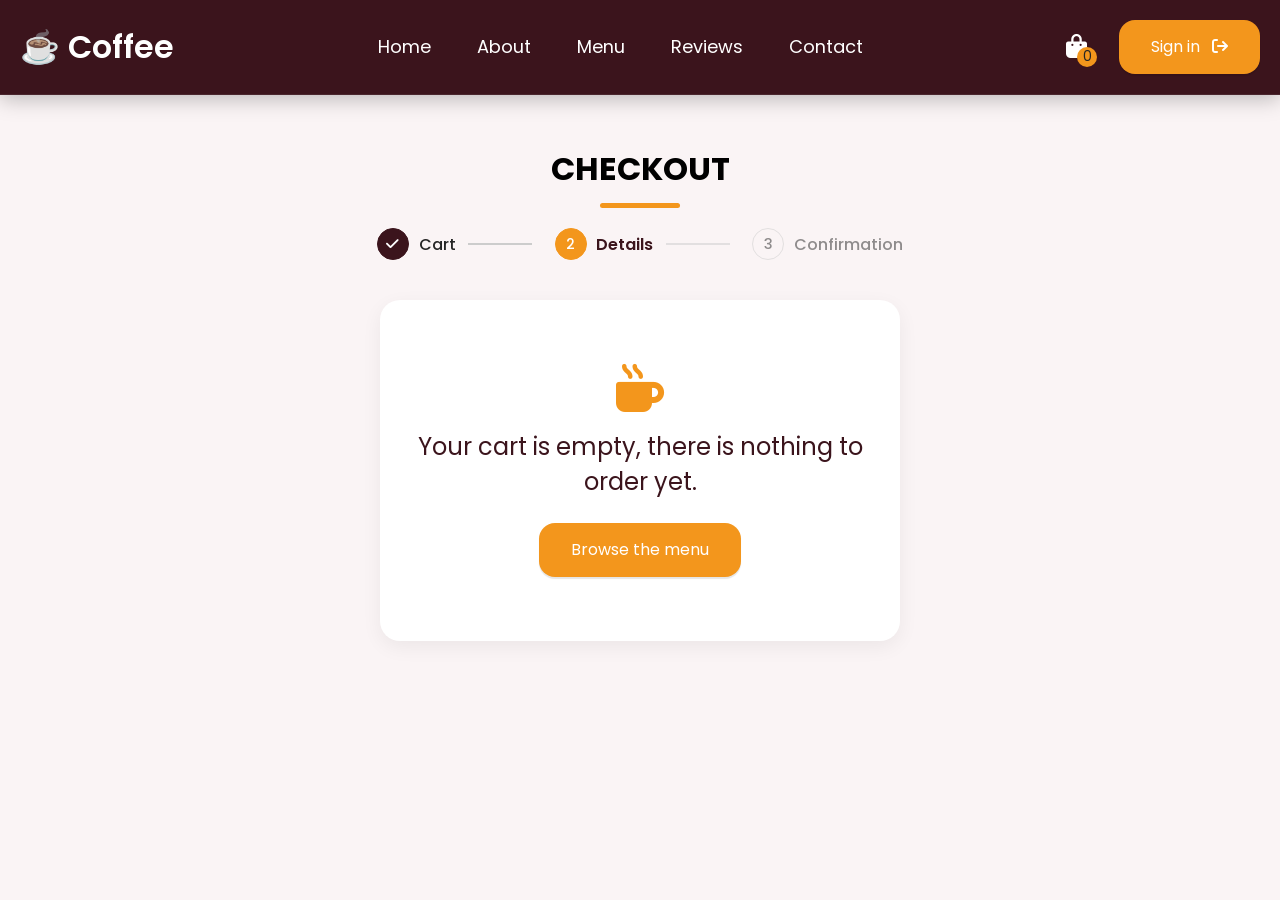
==== checkout.html @ d554f5ac "Add checkout and confirmation pages" ====
<!DOCTYPE html>
<html lang="en">

<head>
    <meta charset="UTF-8">
    <meta name="viewport" content="width=device-width, initial-scale=1.0">
    <title>Checkout | Best Coffee</title>
    <meta name="description" content="Complete your Best Coffee order.">
    <meta name="theme-color" content="#3b141c">
    <meta name="robots" content="noindex">

    <!-- Favicon (emoji) -->
    <link rel="icon" href="data:image/svg+xml,<svg xmlns=%22http://www.w3.org/2000/svg%22 viewBox=%220 0 100 100%22><text y=%22.9em%22 font-size=%2290%22>☕</text></svg>">

    <link rel="stylesheet" href="https://cdnjs.cloudflare.com/ajax/libs/font-awesome/6.6.0/css/all.min.css">
    <link rel="stylesheet" href="./index.css">
    <link rel="stylesheet" href="./checkout.css">
</head>

<body>
    <!-- Header/ Navbar -->
    <header>
        <nav class="navbar section-content">
            <a href="./index.html" class="nav-logo">
                <h2 class="logo-text">☕️ Coffee</h2>
            </a>
            <ul class="nav-menu">
                <button id="menu-close-button" class="fas fa-times">
                </button>

                <li class="nav-item">
                    <a href="./index.html" class="nav-link">Home</a>
                </li>
                <li class="nav-item">
                    <a href="./index.html#about-section" class="nav-link">About</a>
                </li>
                <li class="nav-item">
                    <a href="./menu.html" class="nav-link">Menu</a>
                </li>
                <li class="nav-item">
                    <a href="./index.html#reviews-section" class="nav-link">Reviews</a>
                </li>
                <li class="nav-item">
                    <a href="./index.html#contact" class="nav-link">Contact</a>
                </li>
                <li class="nav-item mobile-menu">
                    <a href="#" class="btn">
                        Sign in
                        &nbsp;
                        <i class="fas fa-arrow-right-from-bracket"></i>
                    </a>
                </li>
            </ul>

            <div class="desktop-action">
                <a href="./panier.html" class="cart-icon">
                    <i class="fas fa-bag-shopping"></i>
                    <span class="cart-value">0</span>
                </a>
                <a href="#" class="btn">
                    Sign in
                    &nbsp;
                    <i class="fas fa-arrow-right-from-bracket"></i>
                </a>
                <button id="menu-open-button" class="fas fa-bars"></button>
            </div>
        </nav>
    </header>

    <main class="checkout-page">
        <h1 class="section-title">Checkout</h1>

        <!-- Étapes -->
        <ol class="steps">
            <li class="done">
                <span class="step-num"><i class="fas fa-check"></i></span>
                <span class="step-label">Cart</span>
            </li>
            <li class="active">
                <span class="step-num">2</span>
                <span class="step-label">Details</span>
            </li>
            <li>
                <span class="step-num">3</span>
                <span class="step-label">Confirmation</span>
            </li>
        </ol>

        <!-- Affiché si le panier est vide -->
        <div class="checkout-empty" hidden>
            <i class="fa-solid fa-mug-hot"></i>
            <p>Your cart is empty, there is nothing to order yet.</p>
            <a href="./menu.html" class="btn">Browse the menu</a>
        </div>

        <div class="checkout-layout">
            <form class="checkout-form" id="checkout-form" novalidate>

                <!-- 1. Coordonnées -->
                <section class="form-block">
                    <h3><i class="fas fa-user"></i> Contact details</h3>

                    <div class="form-group">
                        <label for="fullname">Full name</label>
                        <input type="text" id="fullname" placeholder="Your full name" autocomplete="name">
                        <small class="error-msg" aria-live="polite"></small>
                    </div>

                    <div class="form-group">
                        <label for="phone">Phone number</label>
                        <input type="tel" id="phone" placeholder="+237 6 00 00 00 00" autocomplete="tel">
                        <small class="error-msg" aria-live="polite"></small>
                    </div>
                </section>

                <!-- 2. Livraison -->
                <section class="form-block">
                    <h3><i class="fas fa-truck-fast"></i> Delivery method</h3>

                    <div class="options">
                        <label class="option">
                            <input type="radio" name="delivery" value="delivery" checked>
                            <span class="option-body">
                                <i class="fas fa-motorcycle"></i>
                                <strong>Home delivery</strong>
                                <small>30–45 min</small>
                            </span>
                        </label>

                        <label class="option">
                            <input type="radio" name="delivery" value="pickup">
                            <span class="option-body">
                                <i class="fas fa-store"></i>
                                <strong>Store pickup</strong>
                                <small>15–20 min</small>
                            </span>
                        </label>
                    </div>

                    <div class="form-group address-group">
                        <label for="address">Delivery address</label>
                        <input type="text" id="address" placeholder="Neighborhood, street, landmark" autocomplete="street-address">
                        <small class="error-msg" aria-live="polite"></small>
                    </div>

                    <p class="pickup-note">
                        <i class="fas fa-location-dot"></i>
                        Pick up your order at <strong>Yaoundé, Bastos</strong>. No delivery fee.
                    </p>
                </section>

                <!-- 3. Paiement -->
                <section class="form-block">
                    <h3><i class="fas fa-wallet"></i> Payment method</h3>

                    <div class="options">
                        <label class="option">
                            <input type="radio" name="payment" value="cash" checked>
                            <span class="option-body">
                                <i class="fas fa-money-bill-wave"></i>
                                <strong>Cash</strong>
                                <small>Pay when you receive</small>
                            </span>
                        </label>

                        <label class="option">
                            <input type="radio" name="payment" value="momo">
                            <span class="option-body">
                                <i class="fas fa-mobile-screen-button"></i>
                                <strong>Mobile Money</strong>
                                <small>MTN or Orange</small>
                            </span>
                        </label>

                        <label class="option">
                            <input type="radio" name="payment" value="card">
                            <span class="option-body">
                                <i class="fas fa-credit-card"></i>
                                <strong>Card</strong>
                                <small>Visa or Mastercard</small>
                            </span>
                        </label>
                    </div>
                </section>

                <!-- 4. Note -->
                <section class="form-block">
                    <h3><i class="fas fa-pen"></i> Order notes <span class="optional">(optional)</span></h3>

                    <div class="form-group">
                        <label for="notes" class="sr-only">Order notes</label>
                        <textarea id="notes" placeholder="Anything we should know? (sugar, no ice, allergies...)"></textarea>
                    </div>
                </section>
            </form>

            <!-- Récapitulatif -->
            <aside class="checkout-summary">
                <h2>Order Summary</h2>

                <ul class="summary-items"></ul>

                <div class="summary-row">
                    <span>Subtotal</span>
                    <span class="summary-subtotal">$0.00</span>
                </div>
                <div class="summary-row">
                    <span>Delivery</span>
                    <span class="summary-delivery">$0.00</span>
                </div>
                <div class="summary-row total-row">
                    <span>Total</span>
                    <span class="summary-total">$0.00</span>
                </div>

                <button type="submit" form="checkout-form" class="btn place-order-btn">
                    <i class="fas fa-lock"></i> Place order
                </button>

                <a href="./panier.html" class="back-link"><i class="fas fa-arrow-left"></i> Back to cart</a>

                <p class="demo-note">Demo site: no real payment will be made.</p>
            </aside>
        </div>
    </main>

    <script src="./Js/cart.js"></script>
    <script src="./Js/navbar.js"></script>
    <script src="./Js/checkout.js"></script>
    <script src="./Js/animations.js"></script>
</body>

</html>
---- index.css ----
/* Importing Google fonts */
@import url('https://fonts.googleapis.com/css2?family=Miniver&family=Poppins:ital,wght@0,400;0,500;0,600;0,700;1,400&display=swap');


* {
    margin: 0;
    padding: 0;
    box-sizing: border-box;
    font-family: "Poppins", sans-serif;
    scrollbar-width: none;
}

:root {
    /* Colors */
    --white-color: #fff;
    --dark-color: #252525;
    --primary-color: #3b141c;
    --secondary-color: #f3961c;
    --light-pink-color: #faf4f5;
    --medium-gray-color: #ccc;

    /* Fonts size */
    --font-size-s: 0.9rem;
    --font-size-n: 1rem;
    --font-size-m: 1.12rem;
    --font-size-l: 1.5rem;
    --font-size-xl: 2rem;
    --font-size-xxl: 2.3rem;

    /* Font weight */
    --font-weight-normal: 400;
    --font-weight-medium: 500;
    --font-weight-semibold: 600;
    --font-weight-bold: 700;

    /* Border radius */
    --border-radius-s: 8px;
    --border-radius-m: 30px;
    --border-radius-circle: 50%;

    /* Site max width */
    --site-max-width: 1300px;
}

/* Stylings for whole site */

ul {
    list-style: none;
}

li {
    list-style: none;
}

a {
    color: var(--white-color);
    text-decoration: none;
}

button {
    cursor: pointer;
    border: none;
    background: none;
}

img {
    width: 100%;
}

.section-content {
    margin: 0 auto;
    padding: 0 20px;
    max-width: var(--site-max-width);
}

.section-title {
    text-align: center;
    padding: 60px 0 100px;
    text-transform: uppercase;
    font-size: var(--font-size-xl);
}

.section-title::after {
    content: "";
    width: 80px;
    height: 5px;
    display: block;
    margin: 10px auto 0;
    border-radius: 8px;
    background: var(--secondary-color);
}


/* Navbar Styling */
header {
    position: fixed;
    width: 100%;
    z-index: 5;
    background: var(--primary-color);
    box-shadow: 0 4px 20px rgba(0, 0, 0, .25);
    border-bottom: .1rem solid rgba(255, 255, 255, .08);
}

header .navbar {
    display: flex;
    align-items: center;
    padding: 20px;
    justify-content: space-between;
}

.navbar .nav-logo .logo-text {
    color: var(--white-color);
    font-size: var(--font-size-xl);
    font-weight: var(--font-weight-semibold);
}

.navbar .nav-menu {
    display: flex;
    gap: 10px;
}

.navbar .nav-menu .nav-link {
    padding: 10px 18px;
    color: var(--white-color);
    font-size: var(--font-size-m);
    border-radius: 30px;
    transition: 0.3s ease;
}

.navbar .nav-menu .nav-link:hover {
    background: var(--secondary-color);
    color: var(--primary-color);
}


.navbar :where(#menu-close-button, #menu-open-button) {
    display: none;
}


/* Hero section styling */
.hero-section {
    padding: 130px 0 110px;
    background: var(--primary-color);
}

.hero-section .section-content {
    display: flex;
    align-items: center;
    color: var(--white-color);
    justify-content: space-between;
}

.hero-section .hero-details .title {
    font-size: 3rem;
    line-height: 1.1;
    color: var(--secondary-color);
    font-family: "Miniver", cursive;
}

.hero-section .hero-details .subtitle {
    margin-top: 8px;
    max-width: 70%;
    font-size: var(--font-size-xl);
    font-weight: var(--font-weight-semibold);
}

.hero-section .hero-details .description {
    max-width: 70%;
    margin: 24px 0 40px;
    font-size: var(--font-size-m);
}

.hero-section .hero-details .buttons {
    display: flex;
    gap: 23px;
}

.hero-section .hero-details .button {
    padding: 10px 26px;
    border: 2px solid transparent;
    color: var(--primary-color);
    border-radius: var(--border-radius-m);
    background: var(--secondary-color);
    font-weight: var(--font-weight-medium);
    transition: 0.3s ease;
}

.hero-section .hero-details .button:hover,
.hero-section .hero-details .contact-us {
    color: var(--white-color);
    border-color: var(--white-color);
    background: transparent;
}

.hero-section .hero-details .contact-us:hover {
    color: var(--primary-color);
    border-color: var(--secondary-color);
    background: var(--secondary-color);
}

.hero-section .hero-image-wrapper {
    max-width: 500px;
    margin-right: 30px;
}

/* ombre sous la tasse */
.hero-image-wrapper img {
    filter: drop-shadow(0 25px 35px rgba(0, 0, 0, .45));
}

/* apparition du texte au chargement */
.hero-details > * {
    animation: fadeUp .8s ease both;
}

.hero-details > :nth-child(2) { animation-delay: .1s; }
.hero-details > :nth-child(3) { animation-delay: .2s; }
.hero-details > :nth-child(4) { animation-delay: .3s; }
.hero-details > :nth-child(5) { animation-delay: .4s; }

@keyframes fadeUp {
    from {
        opacity: 0;
        transform: translateY(24px);
    }
    to {
        opacity: 1;
        transform: none;
    }
}


/* statistiques sous les boutons */
.hero-stats {
    display: flex;
    gap: 2.5rem;
    margin-top: 2.5rem;
}

.hero-stats li {
    display: flex;
    flex-direction: column;
}

.hero-stats strong {
    font-size: var(--font-size-xl);
    color: var(--secondary-color);
}

.hero-stats span {
    font-size: var(--font-size-s);
    opacity: .75;
}


/* Features strip (bande d'avantages sous le hero) */
.features-section {
    position: relative;
    z-index: 1;
    margin-top: -55px;                  
}

.features-list {
    display: grid;
    grid-template-columns: repeat(4, 1fr);
    gap: 1.2rem;
}

.feature {
    display: flex;
    align-items: center;
    gap: 1rem;
    padding: 1.2rem 1.4rem;
    background: var(--white-color);
    border-radius: 20px;
    box-shadow: rgba(0, 0, 0, .12) 0 10px 30px;
    transition: .3s ease;
}

.feature:hover {
    transform: translateY(-4px);
}

.feature i {
    display: grid;
    place-items: center;
    flex-shrink: 0;
    width: 3rem;
    aspect-ratio: 1;
    border-radius: 50%;
    background: var(--light-pink-color);
    color: var(--secondary-color);
    font-size: 1.2rem;
}

.feature h4 {
    color: var(--primary-color);
    font-size: var(--font-size-n);
}

.feature p {
    color: var(--dark-color);
    font-size: var(--font-size-s);
    opacity: .65;
}


.desktop-action {
    display: flex;
    justify-content: center;
    align-items: center;
    gap: 2rem;
}


/* connexion button */
.btn {
    display: inline-block;
    padding: .9rem 2rem;
    background: var(--secondary-color);
    border-radius: 1rem;
    font-size: var(--font-size-n);
    color: var(--white-color);
    box-shadow: rgba(0, 0, 0, 0.1) 0 2px 1px;
}

.btn:hover {
    background: var(--secondary-color);
    border: none;
}

.mobile-menu {
    display: none;
}

.cart-icon {
    position: relative;
    font-size: var(--font-size-l);
}

.cart-icon .cart-value {
    position: absolute;
    top: 50%;
    right: -10px;
    font-size: .85rem;
    width: 20px;
    aspect-ratio: 1;
    border-radius: 100vw;
    background: var(--secondary-color);
    color: var(--dark-color);
    text-align: center;
    line-height: 20px;
}


/* Menu section styling */
.menu-section {
    background: var(--white-color);
    box-shadow: rgba(0, 0, 0, 0.1) 8px 8px 8px;
    padding: 1rem;
}

.card-list {
    display: grid;
    grid-template-columns: repeat(4, 0.2fr);
    justify-content: center;
    align-items: center;
    padding: 0;
    gap: 2rem;
}

.menu-item {
    width: 100%;
    max-width: 240px;
    justify-self: center;
    text-align: center;
    background: var(--white-color);
    margin-bottom: 2rem;
    border-radius: var(--border-radius-m);
    border: .1rem solid var(--secondary-color);
    box-shadow: rgba(0, 0, 0, 0.05) 8px 8px 8px,
        rgba(0, 0, 0, 0.05) 8px 8px 8px inset;
    transition: all 0.3s ease;
}

.menu-item:hover {
    transform: scale(1.02);
}

.card-image {
    position: relative;
}

.card-image img {
    width: 10rem;
    max-width: 100%;
    height: 10rem;
    object-fit: contain;
}

.menu-section .menu-item .price {
    font-size: var(--font-size-l);
    color: var(--secondary-color);
    font-weight: var(--font-weight-semibold);
}


.card-btn {
    margin-bottom: 2rem;
    padding: .5rem 1rem;
    transition: background .3s ease;
}

/* bouton d'un produit déjà dans le panier (vert) */
.card-btn.in-cart,
.card-btn.in-cart:hover {
    background: #2e9e5b;
}

.btn-plus {
    display: flex;
    justify-content: center;
    align-items: center;
    gap: 1rem;
    width: fit-content;
    font-size: var(--font-size-m);
    font-weight: var(--font-weight-medium);
    margin: 1rem auto 2rem;
    padding: .5rem 1.8rem;
    transition: 0.3s ease;
}

.btn-plus:hover {
    background: var(--dark-color);
    border: 1px solid var(--white-color);
}


/* Message "produit ajouté" (en haut à droite) */
.cart-toast {
    position: fixed;
    top: 100px;                          /* juste sous la navbar */
    right: 20px;
    z-index: 10;
    display: flex;
    align-items: center;
    gap: .8rem;
    max-width: min(380px, calc(100% - 40px));
    padding: .9rem 1.2rem;
    background: var(--primary-color);
    color: var(--white-color);
    border-left: 4px solid var(--secondary-color);
    border-radius: 14px;
    box-shadow: rgba(0, 0, 0, .3) 0 10px 30px;
    font-size: var(--font-size-s);
    opacity: 0;
    transform: translateY(-15px);
    pointer-events: none;
    transition: opacity .3s ease, transform .3s ease;
}

.cart-toast.show {
    opacity: 1;
    transform: none;
    pointer-events: auto;
}

.cart-toast i {
    color: var(--secondary-color);
    font-size: 1.2rem;
}

.cart-toast a {
    margin-left: auto;
    color: var(--secondary-color);
    font-weight: var(--font-weight-semibold);
    white-space: nowrap;
}

.cart-toast a:hover {
    text-decoration: underline;
}

/* rebond du compteur de la navbar */
.cart-icon .cart-value.bump {
    animation: badgeBump .4s ease;
}

@keyframes badgeBump {
    0%   { transform: scale(1); }
    40%  { transform: scale(1.5); }
    100% { transform: scale(1); }
}



/* About section styling */
.about-section {
    background: var(--light-pink-color);
    padding: 20px 0 100px;
}

.about-section .section-title {
    padding-bottom: 50px;
}

.about-slider {
    width: min(1100px, 100% - 40px);
    margin: 0 auto;
    padding-bottom: 55px;
}

.about-slide {
    display: grid;
    grid-template-columns: 1.1fr 1fr;
    align-items: center;
    gap: 3.5rem;
    padding: 20px 34px 44px 20px;       
}

.about-image {
    aspect-ratio: 4 / 3;
    overflow: hidden;
    border-radius: var(--border-radius-m);
    box-shadow:
        10px 10px 0 var(--secondary-color),     /* bloc orange décalé derrière la photo */
        rgba(0, 0, 0, .15) 0 18px 18px;
}

.about-image img {
    display: block;
    width: 100%;
    height: 100%;
    object-fit: cover;
    object-position: center 40%;
}

/* étiquette en pastille orange */
.about-tag {
    display: inline-block;
    padding: .3rem 1rem;
    border-radius: 100vw;
    background: var(--secondary-color);
    color: var(--primary-color);
    font-size: var(--font-size-s);
    font-weight: var(--font-weight-semibold);
    text-transform: uppercase;
    letter-spacing: .1em;
}

.about-text h3 {
    margin: .9rem 0 1rem;
    color: var(--primary-color);
    font-size: clamp(1.6rem, 3vw, 2.4rem);
    line-height: 1.2;
}

.about-text p {
    max-width: 30rem;
    color: var(--dark-color);
    font-size: var(--font-size-m);
    line-height: 1.8;
}

.about-btn {
    display: inline-flex;
    align-items: center;
    gap: .6rem;
    margin-top: 1.6rem;
    padding: .7rem 1.6rem;
    background: var(--primary-color);
    transition: .3s ease;
}

.about-btn:hover {
    background: var(--secondary-color);
    color: var(--primary-color);
}

/* le texte glisse vers le haut à chaque changement de slide */
.about-slide.swiper-slide-active .about-text > * {
    animation: fadeUp .8s ease both;
}

.about-slide.swiper-slide-active .about-text > :nth-child(2) { animation-delay: .1s; }
.about-slide.swiper-slide-active .about-text > :nth-child(3) { animation-delay: .2s; }
.about-slide.swiper-slide-active .about-text > :nth-child(4) { animation-delay: .3s; }

/* points de pagination */
.about-slider .swiper-pagination {
    bottom: 0;
}

.about-slider .swiper-pagination-bullet {
    width: 10px;
    height: 10px;
    background: var(--primary-color);
    opacity: .25;
    transition: .3s ease;
}

.about-slider .swiper-pagination-bullet-active {
    width: 28px;
    border-radius: 100vw;
    background: var(--secondary-color);
    opacity: 1;
}


/* Testimonials section styling */
.testimonials-section {
    background: #fff1dc;                 
    padding: 2rem 2rem 3rem;
}

.testimonials-section .section-title {
    color: var(--primary-color);
}

.testimonials-section .slider-wrapper {
    overflow: hidden;
    margin: 0 auto 50px;
    max-width: 900px;
    padding-top: 12px;                   
}

.testimonials-section .testimonial {
    display: flex;
    flex-direction: column;
    padding: 30px 20px;
    text-align: center;
    align-items: center;
    background: #fff;
    border: none;
    border-top: 4px solid var(--secondary-color);
    border-radius: 16px;
    box-shadow: 0 6px 20px rgba(59, 20, 28, 0.1);
    transition: transform 0.3s ease, box-shadow 0.3s ease;
    height: 100%;
}

.testimonials-section .testimonial:hover {
    transform: translateY(-5px);
    box-shadow: 0 12px 30px rgba(59, 20, 28, 0.18);
}

.testimonials-section .testimonial .uer-image {
    width: 100px;
    height: 100px;
    object-fit: cover;
    margin-bottom: 20px;
    border-radius: var(--border-radius-circle);
    border: 3px solid var(--secondary-color);
}

.testimonials-section .testimonial .name {
    color: var(--primary-color);
    font-size: var(--font-size-m);
}

.testimonials-section .testimonial .feedback {
    color: var(--dark-color);
    line-height: 25px;
}

.testimonials-section .swiper-pagination-bullet {
    width: 14px;
    height: 14px;
    margin-bottom: 2rem;
    background: var(--primary-color);
    opacity: .25;
}

.testimonials-section .swiper-pagination-bullet-active {
    background: var(--secondary-color);
    opacity: 1;
}

.testimonials-section .swiper-slide-button {
    margin-top: -50px;
    color: var(--secondary-color);
    transition: 0.3s ease;
}

.testimonials-section .swiper-slide-button:hover {
    color: var(--primary-color);
}


/* Contact Us section styling */
.contact-section {
    background: var(--primary-color);
    padding-bottom: 100px;
}

.contact-section .section-title {
    color: var(--white-color);
    padding-bottom: 50px;
}

.contact-card {
    display: grid;
    grid-template-columns: 1fr 1fr;
    width: min(1000px, 100% - 40px);
    margin: 0 auto;
    background: var(--white-color);
    border-radius: var(--border-radius-m);
    overflow: hidden;
    box-shadow: rgba(0, 0, 0, .35) 0 14px 40px;
}

/* --- côté image --- */
.contact-visual {
    position: relative;
    min-height: 430px;
    background: var(--primary-color);
}

.contact-visual img {
    position: absolute;
    inset: 0;
    width: 100%;
    height: 100%;
    object-fit: cover;
}

.contact-visual::after {
    content: "";
    position: absolute;
    inset: 0;
    background: linear-gradient(to top, rgba(59, 20, 28, .9), rgba(59, 20, 28, 0) 45%);
}

.contact-visual-text {
    position: absolute;
    z-index: 1;
    left: 1.8rem;
    right: 1.8rem;
    bottom: 1.6rem;
    color: var(--white-color);
}

.contact-visual-text h3 {
    font-size: var(--font-size-l);
    margin-bottom: .2rem;
}

.contact-visual-text p {
    font-size: var(--font-size-s);
    opacity: .85;
}

/* --- côté formulaire --- */
.contact-form {
    display: flex;
    flex-direction: column;
    justify-content: center;
    gap: 1.1rem;
    padding: 2.5rem;
}

.contact-form h3 {
    color: var(--primary-color);
    font-size: var(--font-size-l);
}

.form-group {
    display: flex;
    flex-direction: column;
    gap: .4rem;
}

.contact-form label {
    font-size: var(--font-size-n);
    font-weight: var(--font-weight-medium);
    color: var(--primary-color);
}

.contact-form input,
.contact-form textarea {
    padding: .8rem 1rem;
    border: .1rem solid var(--medium-gray-color);
    border-radius: var(--border-radius-s);
    background: var(--light-pink-color);
    font-size: var(--font-size-m);
    transition: .3s ease;
}

.contact-form textarea {
    min-height: 120px;
    resize: vertical;
}

.contact-form input:focus,
.contact-form textarea:focus {
    outline: none;
    background: var(--white-color);
    border-color: var(--secondary-color);
    box-shadow: 0 0 0 3px rgba(243, 150, 28, .2);
}

.contact-btn {
    display: inline-flex;
    align-items: center;
    gap: .6rem;
    align-self: flex-start;
    margin-top: .5rem;
    padding: .8rem 2rem;
    transition: .3s ease;
}

.contact-btn i {
    transition: transform .3s ease;
}

.contact-btn:hover {
    background: var(--primary-color);
}

.contact-btn:hover i {
    transform: translateX(4px);
}


/* Footer styling */
.footer {
    background: #240c11;
    border-top: 4px solid var(--secondary-color);
    color: var(--white-color);
    padding-top: 70px;
}

.footer a {
    color: rgba(255, 255, 255, .75);
    transition: .3s ease;
}

.footer-content {
    display: grid;
    grid-template-columns: 1.4fr 1fr 1.4fr 1.2fr;
    gap: 2.5rem;
    padding-bottom: 50px;
}

/* colonne 1 : la marque */
.footer-about .footer-logo {
    display: inline-block;
    margin-bottom: 1rem;
    color: var(--white-color);
    font-size: var(--font-size-xl);
    font-weight: var(--font-weight-semibold);
}

.footer-about p {
    max-width: 22rem;
    line-height: 1.6;
    color: rgba(255, 255, 255, .75);
}

.footer-social {
    display: flex;
    gap: .8rem;
    margin-top: 1.4rem;
}

.footer-social a {
    display: grid;
    place-items: center;
    width: 2.4rem;
    aspect-ratio: 1;
    border: .1rem solid rgba(255, 255, 255, .25);
    border-radius: 50%;
    color: var(--white-color);
}

.footer-social a:hover {
    background: var(--secondary-color);
    border-color: var(--secondary-color);
    color: var(--primary-color);
}

/* titres des colonnes */
.footer h4 {
    margin-bottom: 1.2rem;
    color: var(--secondary-color);
    font-size: var(--font-size-m);
    font-weight: var(--font-weight-semibold);
    text-transform: uppercase;
    letter-spacing: .06em;
}

/* liens rapides */
.footer-links li+li {
    margin-top: .7rem;
}

.footer-links a:hover {
    color: var(--secondary-color);
    padding-left: 6px;
}

/* coordonnées */
.footer-info li {
    display: flex;
    align-items: flex-start;
    gap: .8rem;
    color: rgba(255, 255, 255, .75);
    line-height: 1.5;
}

.footer-info li+li {
    margin-top: .9rem;
}

.footer-info i {
    margin-top: .25rem;
    width: 1rem;
    color: var(--secondary-color);
}

/* horaires */
.footer-hours li {
    display: flex;
    justify-content: space-between;
    gap: 1rem;
    color: rgba(255, 255, 255, .75);
}

.footer-hours li+li {
    margin-top: .7rem;
}

/* barre du bas */
.footer-bottom {
    padding: 1.4rem 20px;
    border-top: .1rem solid rgba(255, 255, 255, .1);
    text-align: center;
    font-size: var(--font-size-s);
    color: rgba(255, 255, 255, .6);
}


/* ===== Animations entre les pages et sur les éléments ===== */

main {
    animation: pageIn .5s ease backwards;
}

@keyframes pageIn {
    from {
        opacity: 0;
        transform: translateY(14px);
    }
    to {
        opacity: 1;
        transform: none;
    }
}

/* sortie de la page quand on clique sur un lien */
html.page-leaving main {
    opacity: 0;
    transform: translateY(-10px);
    transition: opacity .28s ease, transform .28s ease;
}

/* l'image du hero (accueil) entre par la droite */
.hero-image-wrapper {
    animation: heroImageIn 1s ease-out .2s backwards;
}

@keyframes heroImageIn {
    from {
        opacity: 0;
        transform: translateX(60px) scale(.96);
    }
    to {
        opacity: 1;
        transform: none;
    }
}

/* apparition des éléments au défilement (classes ajoutées par animations.js) */
.reveal {
    opacity: 0;
}

.reveal.in-view {
    opacity: 1;
    animation: revealUp .7s ease var(--delay, 0s) backwards;
}

@keyframes revealUp {
    from {
        opacity: 0;
        transform: translateY(32px);
    }
    to {
        opacity: 1;
        transform: none;
    }
}

/* petits effets au survol et au clic */
.menu-item .card-image img {
    transition: transform .4s ease;
}

.menu-item:hover .card-image img {
    transform: scale(1.08) rotate(-2deg);
}

.btn:active,
.card-btn:active {
    transform: scale(.96);
}

.hero-section .hero-details .button:hover {
    transform: translateY(-2px);
}

.footer-social a:hover {
    transform: translateY(-3px);
}

/* ===== Formulaire de contact : erreurs et confirmation ===== */

.error-msg {
    display: none;
    color: #c0392b;
    font-size: var(--font-size-s);
}

.form-group.has-error .error-msg {
    display: block;
}

.form-group.has-error input,
.form-group.has-error textarea {
    border-color: #c0392b;
    background: #fff5f5;
}

.contact-btn:disabled {
    opacity: .7;
    cursor: not-allowed;
}

/* message de remerciement (caché tant que le formulaire n'est pas envoyé) */
.form-success {
    display: none;
    flex-direction: column;
    align-items: center;
    gap: .8rem;
    text-align: center;
}

.form-success > i {
    display: grid;
    place-items: center;
    width: 4.5rem;
    aspect-ratio: 1;
    border-radius: 50%;
    background: #2e9e5b;
    color: var(--white-color);
    font-size: var(--font-size-m);
}

.form-success p {
    max-width: 22rem;
    color: var(--dark-color);
    line-height: 1.6;
}

.send-again {
    margin-top: .6rem;
}

/* quand c'est envoyé : on cache les champs et on montre le remerciement */
.contact-form.is-sent > :not(.form-success) {
    display: none;
}

.contact-form.is-sent .form-success {
    display: flex;
    animation: fadeUp .6s ease both;
}


/* Responsive media query code for max width 1024px */
@media screen and (max-width: 1024px) {

    .menu-section .card-list {
        grid-template-columns: repeat(2, 1fr);
    }

    .features-list {
        grid-template-columns: repeat(2, 1fr);
    }

}


/* Responsive media query code for max width 900px */
@media screen and (max-width: 900px) {
    :root {
        --font-size-m: 1rem;
        --font-size-l: 1.3rem;
        --font-size-xl: 1.5rem;
        --font-size-xxl: 1.8rem;
    }

    body.show-mobile-menu header::before {
        content: "";
        position: fixed;
        left: 0;
        top: 0;
        height: 100%;
        width: 100%;
        backdrop-filter: blur(5px);
        background: rgba(0, 0, 0, 0.2);
    }

    .navbar :where(#menu-close-button, #menu-open-button) {
        display: block;
        font-size: var(--font-size-l);
    }

    .navbar #menu-close-button {
        position: absolute;
        right: 30px;
        top: 30px;
    }

    .navbar #menu-open-button {
        color: var(--white-color);
    }

    .navbar .nav-menu {
        position: fixed;
        left: -300px;
        top: 0;
        width: 250px;
        height: 100%;
        display: flex;
        flex-direction: column;
        align-items: center;
        padding-top: 100px;
        background: var(--white-color);
        border: .1rem solid var(--secondary-color);
        box-shadow: rgba(0, 0, 0, 0.05) 8px 8px 8px,
            rgba(0, 0, 0, 0.05) 8px 8px 8px inset;
        z-index: 99;
        transition: left 0.2s ease;
    }

    body.show-mobile-menu .navbar .nav-menu {
        left: 0;
    }

    .navbar .nav-menu .nav-link {
        color: var(--dark-color);
        display: block;
        font-size: var(--font-size-m);
    }

    .desktop-action .btn {
        display: none;
    }

    .mobile-menu {
        display: block;
    }

    .hero-section {
        padding: 120px 0 90px;
    }

    .hero-section .hero-details .title {
        font-size: 2.8rem;
    }

    .hero-section .section-content {
        gap: 50px;
        text-align: center;
        padding: 30px 20px 20px;
        flex-direction: column-reverse;
        justify-content: center;
    }

    .hero-section .hero-details :is(.subtitle, .description),
    .contact-section .contact-form {
        max-width: 100%;
    }

    .hero-section .hero-details .buttons {
        justify-content: center;
    }

    .hero-section .hero-image-wrapper {
        max-width: 370px;
        margin-right: 0;
    }

    .hero-stats {
        justify-content: center;
        gap: 1.8rem;
    }

    .menu-section {
        gap: 30px;
    }

    .menu-section .card-list {
        grid-template-columns: 1fr;
    }

    .card-image img {
        width: 8rem;
        height: 8rem;
    }

    .menu-section .menu-item .menu-image {
        max-width: 200px;
    }

    .btn-plus {
        padding: .6rem 1.5rem;
        margin-bottom: 1.5rem;
    }

    /* About section mobile */
    .about-slide {
        grid-template-columns: minmax(0, 1fr);
        gap: 1.5rem;
        padding: 10px 22px 36px 10px;
    }

    .about-image {
        aspect-ratio: 16 / 11;
        box-shadow: rgba(0, 0, 0, .15) 0 10px 25px;   
    }

    .about-text {
        text-align: left;               
    }

    .about-text p {
        max-width: 100%;
    }

    .contact-card {
        grid-template-columns: minmax(0, 1fr);
    }

    .contact-visual {
        min-height: 240px;
    }

    .contact-visual-text {
        left: 1.4rem;
        right: 1.4rem;
        bottom: 1.4rem;
    }

    .contact-form {
        padding: 1.8rem 1.4rem;
    }

    /* Footer section styling mobile */
    .footer {
        padding-top: 50px;
    }

    .footer-content {
        grid-template-columns: repeat(2, minmax(0, 1fr));
        gap: 2rem;
    }
}

/* Responsive media query code for max width 640px */
@media screen and (max-width: 640px) {

    .menu-section .menu-item {
        width: 100%;
    }

    .testimonials-section .slider-wrapper {
        margin: 0 0 30px;
    }

    .testimonials-section .swiper-slide-button {
        display: block;
        width: 1.4rem;
        height: 1.4rem;
    }

    /* Footer section styling mobile 640px */
    .footer-content {
        grid-template-columns: minmax(0, 1fr);
    }

    .footer-info li {
        overflow-wrap: anywhere;
    }
}

/* Features strip : une colonne sur petit mobile */
@media screen and (max-width: 560px) {
    .features-list {
        grid-template-columns: minmax(0, 1fr);
    }
}
---- checkout.css ----
/* ===== Pages commande et confirmation ===== */
[hidden] {
    display: none !important;
}

.sr-only {
    position: absolute;
    width: 1px;
    height: 1px;
    overflow: hidden;
    clip: rect(0 0 0 0);
    white-space: nowrap;
}

.checkout-page {
    min-height: 100vh;
    padding: 85px 0 100px;               /* la navbar est fixe */
    background: var(--light-pink-color);
}

.checkout-page .section-title {
    padding-bottom: 20px;
}

/* --- indicateur d'étapes --- */
.steps {
    display: flex;
    justify-content: center;
    align-items: center;
    margin-bottom: 2.5rem;
}

.steps li {
    display: flex;
    align-items: center;
    gap: .6rem;
    color: var(--dark-color);
    opacity: .5;
    font-weight: var(--font-weight-medium);
}

.steps li + li::before {
    content: "";
    width: clamp(1.5rem, 8vw, 4rem);
    height: 2px;
    margin-inline: .8rem;
    background: var(--medium-gray-color);
}

.step-num {
    display: grid;
    place-items: center;
    width: 2rem;
    aspect-ratio: 1;
    border: .1rem solid var(--medium-gray-color);
    border-radius: 50%;
    font-size: var(--font-size-s);
}

.steps li.done,
.steps li.active {
    opacity: 1;
}

.steps li.done .step-num {
    background: var(--primary-color);
    border-color: var(--primary-color);
    color: var(--white-color);
}

.steps li.active .step-num {
    background: var(--secondary-color);
    border-color: var(--secondary-color);
    color: var(--white-color);
}

.steps li.active .step-label {
    color: var(--primary-color);
    font-weight: var(--font-weight-semibold);
}

/* --- mise en page --- */
.checkout-layout {
    display: grid;
    grid-template-columns: minmax(0, 1fr) 360px;
    gap: 2rem;
    align-items: start;                  /* nécessaire pour que le récapitulatif reste collé (sticky) */
    width: min(1100px, 100% - 40px);
    margin: 0 auto;
}

/* --- formulaire --- */
.checkout-form {
    display: flex;
    flex-direction: column;
    gap: 1.2rem;
}

.form-block {
    display: flex;
    flex-direction: column;
    gap: 1rem;
    padding: 1.6rem;
    background: var(--white-color);
    border-radius: 20px;
    box-shadow: rgba(0, 0, 0, .06) 0 6px 20px;
}

.form-block h3 {
    display: flex;
    align-items: center;
    gap: .7rem;
    color: var(--primary-color);
    font-size: var(--font-size-m);
}

.form-block h3 i {
    display: grid;
    place-items: center;
    width: 2rem;
    aspect-ratio: 1;
    border-radius: 50%;
    background: var(--light-pink-color);
    color: var(--secondary-color);
    font-size: .85rem;
}

.form-block .optional {
    color: var(--dark-color);
    font-size: var(--font-size-s);
    font-weight: var(--font-weight-normal);
    opacity: .6;
}

.checkout-form label {
    font-size: var(--font-size-n);
    font-weight: var(--font-weight-medium);
    color: var(--primary-color);
}

.checkout-form input[type="text"],
.checkout-form input[type="tel"],
.checkout-form textarea {
    padding: .8rem 1rem;
    border: .1rem solid var(--medium-gray-color);
    border-radius: var(--border-radius-s);
    background: var(--light-pink-color);
    font-size: var(--font-size-m);
    transition: .3s ease;
}

.checkout-form textarea {
    min-height: 100px;
    resize: vertical;
}

.checkout-form input[type="text"]:focus,
.checkout-form input[type="tel"]:focus,
.checkout-form textarea:focus {
    outline: none;
    background: var(--white-color);
    border-color: var(--secondary-color);
    box-shadow: 0 0 0 3px rgba(243, 150, 28, .2);
}

/* --- cartes à choisir (livraison, paiement) --- */
.options {
    display: grid;
    grid-template-columns: repeat(auto-fit, minmax(160px, 1fr));
    gap: .8rem;
}

.option {
    position: relative;
    cursor: pointer;
}

.option input {
    position: absolute;
    inset: 0;
    opacity: 0;
    cursor: pointer;
}

.option-body {
    display: flex;
    flex-direction: column;
    gap: .15rem;
    height: 100%;
    padding: 1rem;
    border: .1rem solid var(--primary-color);
    border-radius: 14px;
    background: var(--light-pink-color);
    transition: .3s ease;
}

.option-body i {
    margin-bottom: .3rem;
    color: var(--secondary-color);
    font-size: 1.3rem;
}

.option-body strong {
    color: var(--primary-color);
}

.option-body small {
    color: var(--dark-color);
    font-size: var(--font-size-s);
    opacity: .65;
}

.option:hover .option-body {
    border-color: var(--secondary-color);
}

.option input:checked + .option-body {
    border-color: var(--secondary-color);
    background: #fff7ea;
    box-shadow: 0 0 0 3px rgba(243, 150, 28, .2);
}

.option input:focus-visible + .option-body {
    outline: 2px solid var(--primary-color);
    outline-offset: 2px;
}

/* retrait en magasin : on cache l'adresse et on montre l'info */
.pickup-note {
    display: none;
    align-items: center;
    gap: .6rem;
    padding: .9rem 1rem;
    border-radius: var(--border-radius-s);
    background: var(--light-pink-color);
    color: var(--dark-color);
    font-size: var(--font-size-s);
}

.pickup-note i {
    color: var(--secondary-color);
}

.checkout-form.is-pickup .address-group {
    display: none;
}

.checkout-form.is-pickup .pickup-note {
    display: flex;
}

/* --- récapitulatif --- */
.checkout-summary {
    position: sticky;
    top: 105px;                          /* navbar (85px) + un peu d'air */
    padding: 1.8rem;
    background: var(--primary-color);
    color: var(--white-color);
    border-radius: var(--border-radius-m);
    box-shadow: rgba(0, 0, 0, .25) 0 14px 40px;
}

.checkout-summary h2 {
    margin-bottom: 1.2rem;
    font-size: var(--font-size-l);
}

.summary-items {
    display: flex;
    flex-direction: column;
    gap: .9rem;
    max-height: 260px;
    margin-bottom: 1rem;
    padding-bottom: 1rem;
    overflow-y: auto;
    border-bottom: .1rem solid rgba(255, 255, 255, .12);
}

.summary-item {
    display: grid;
    grid-template-columns: auto 1fr auto;
    align-items: center;
    gap: .8rem;
}

.summary-item img {
    width: 3.2rem;
    aspect-ratio: 1;
    object-fit: contain;
    border-radius: 10px;
    background: var(--light-pink-color);
}

.summary-item .si-name {
    display: block;
    font-size: var(--font-size-s);
    font-weight: var(--font-weight-medium);
}

.summary-item .si-qty {
    font-size: .8rem;
    opacity: .7;
}

.summary-item .si-price {
    color: var(--secondary-color);
    font-weight: var(--font-weight-semibold);
    font-size: var(--font-size-s);
}

.checkout-summary .summary-row {
    display: flex;
    justify-content: space-between;
    padding-block: .6rem;
    color: rgba(255, 255, 255, .8);
}

.checkout-summary .total-row {
    margin-top: .4rem;
    padding-top: .9rem;
    border-top: .1rem solid rgba(255, 255, 255, .12);
    color: var(--white-color);
    font-size: var(--font-size-m);
    font-weight: var(--font-weight-semibold);
}

.checkout-summary .summary-total {
    color: var(--secondary-color);
    font-size: var(--font-size-l);
}

.place-order-btn {
    display: flex;
    justify-content: center;
    align-items: center;
    gap: .6rem;
    width: 100%;
    margin-top: 1.4rem;
    padding: .9rem;
    font-weight: var(--font-weight-medium);
    transition: .3s ease;
}

.place-order-btn:hover {
    background: var(--white-color);
    color: var(--primary-color);
}

.place-order-btn:disabled {
    opacity: .7;
    cursor: not-allowed;
}

.back-link {
    display: inline-flex;
    align-items: center;
    gap: .6rem;
    margin-top: 1.2rem;
    font-size: var(--font-size-s);
    color: rgba(255, 255, 255, .8);
    transition: .3s ease;
}

.back-link:hover {
    color: var(--secondary-color);
}

.demo-note {
    margin-top: 1rem;
    font-size: .8rem;
    opacity: .6;
}

/* --- panier vide --- */
.checkout-empty,
.confirm-empty {
    width: min(520px, 100% - 40px);
    margin: 0 auto;
    padding: 4rem 1rem;
    text-align: center;
    background: var(--white-color);
    border-radius: 20px;
    box-shadow: rgba(0, 0, 0, .06) 0 6px 20px;
}

.checkout-empty i,
.confirm-empty i {
    font-size: 3rem;
    color: var(--secondary-color);
}

.checkout-empty p,
.confirm-empty p {
    margin: 1rem 0 1.5rem;
    font-size: var(--font-size-l);
    color: var(--primary-color);
}

/* ===== Page de confirmation ===== */
.confirm-card {
    width: min(720px, 100% - 40px);
    margin: 0 auto;
    padding: 2.5rem;
    text-align: center;
    background: var(--white-color);
    border-radius: 24px;
    box-shadow: rgba(0, 0, 0, .1) 0 14px 40px;
}

.confirm-icon {
    display: grid;
    place-items: center;
    width: 5rem;
    aspect-ratio: 1;
    margin: 0 auto 1.2rem;
    border-radius: 50%;
    background: #2e9e5b;
    color: var(--white-color);
    font-size: 2.2rem;
    animation: popIn .6s cubic-bezier(.3, 1.6, .5, 1) both;
}

@keyframes popIn {
    from {
        opacity: 0;
        transform: scale(.3);
    }
    to {
        opacity: 1;
        transform: none;
    }
}

.confirm-card h2 {
    color: var(--primary-color);
    font-size: var(--font-size-xl);
}

.confirm-text {
    margin-top: .4rem;
    color: var(--dark-color);
    opacity: .75;
}

.confirm-id {
    display: inline-block;
    margin: 1.4rem 0;
    padding: .6rem 1.4rem;
    border: .1rem dashed var(--secondary-color);
    border-radius: 100vw;
    background: #fff7ea;
    color: var(--primary-color);
}

.confirm-id strong {
    margin-left: .4rem;
    letter-spacing: .05em;
}

.confirm-grid {
    display: grid;
    grid-template-columns: repeat(2, minmax(0, 1fr));
    gap: 1rem 1.5rem;
    margin-bottom: 1.6rem;
    padding: 1.4rem;
    text-align: left;
    background: var(--light-pink-color);
    border-radius: 16px;
}

.confirm-grid div {
    display: flex;
    flex-direction: column;
    gap: .15rem;
}

.confirm-grid .wide {
    grid-column: 1 / -1;
}

.confirm-grid span {
    color: var(--dark-color);
    font-size: .8rem;
    letter-spacing: .05em;
    text-transform: uppercase;
    opacity: .6;
}

.confirm-grid strong {
    color: var(--primary-color);
    overflow-wrap: anywhere;
}

.confirm-items {
    display: flex;
    flex-direction: column;
    gap: .8rem;
    margin-bottom: 1rem;
    text-align: left;
}

.confirm-items li {
    display: flex;
    justify-content: space-between;
    gap: 1rem;
    color: var(--dark-color);
}

.confirm-items em {
    font-style: normal;
    opacity: .6;
}

.confirm-totals {
    padding-top: 1rem;
    border-top: .1rem solid var(--medium-gray-color);
    text-align: left;
}

.confirm-totals .summary-row {
    display: flex;
    justify-content: space-between;
    padding-block: .35rem;
    color: var(--dark-color);
}

.confirm-totals .total-row {
    margin-top: .4rem;
    color: var(--primary-color);
    font-size: var(--font-size-m);
    font-weight: var(--font-weight-semibold);
}

.confirm-totals .total-row span:last-child {
    color: var(--secondary-color);
    font-size: var(--font-size-l);
}

.confirm-actions {
    display: flex;
    flex-wrap: wrap;
    justify-content: center;
    gap: .8rem;
    margin-top: 1.8rem;
}

.confirm-actions .btn {
    display: inline-flex;
    align-items: center;
    gap: .6rem;
}

.btn-outline {
    background: transparent;
    border: .1rem solid var(--primary-color);
    color: var(--primary-color);
    box-shadow: none;
    transition: .3s ease;
}

.btn-outline:hover {
    background: var(--primary-color);
    color: var(--white-color);
}

/* ===== Responsive ===== */
@media screen and (max-width: 900px) {
    .checkout-layout {
        grid-template-columns: minmax(0, 1fr);   /* récapitulatif sous le formulaire */
    }

    .checkout-summary {
        position: static;
    }
}

@media screen and (max-width: 560px) {
    .steps .step-label {
        display: none;                           /* sur petit écran : seulement les ronds */
    }

    .steps li.active .step-label {
        display: inline;
    }

    .form-block {
        padding: 1.2rem;
    }

    .confirm-card {
        padding: 1.8rem 1.2rem;
    }

    .confirm-grid {
        grid-template-columns: minmax(0, 1fr);
    }
}


/* impression du reçu : on garde seulement la carte */
@media print {
    header,
    .steps,
    .section-title,
    .confirm-actions {
        display: none !important;
    }

    .checkout-page {
        padding: 0;
        background: none;
    }

    .confirm-card {
        box-shadow: none;
    }
}
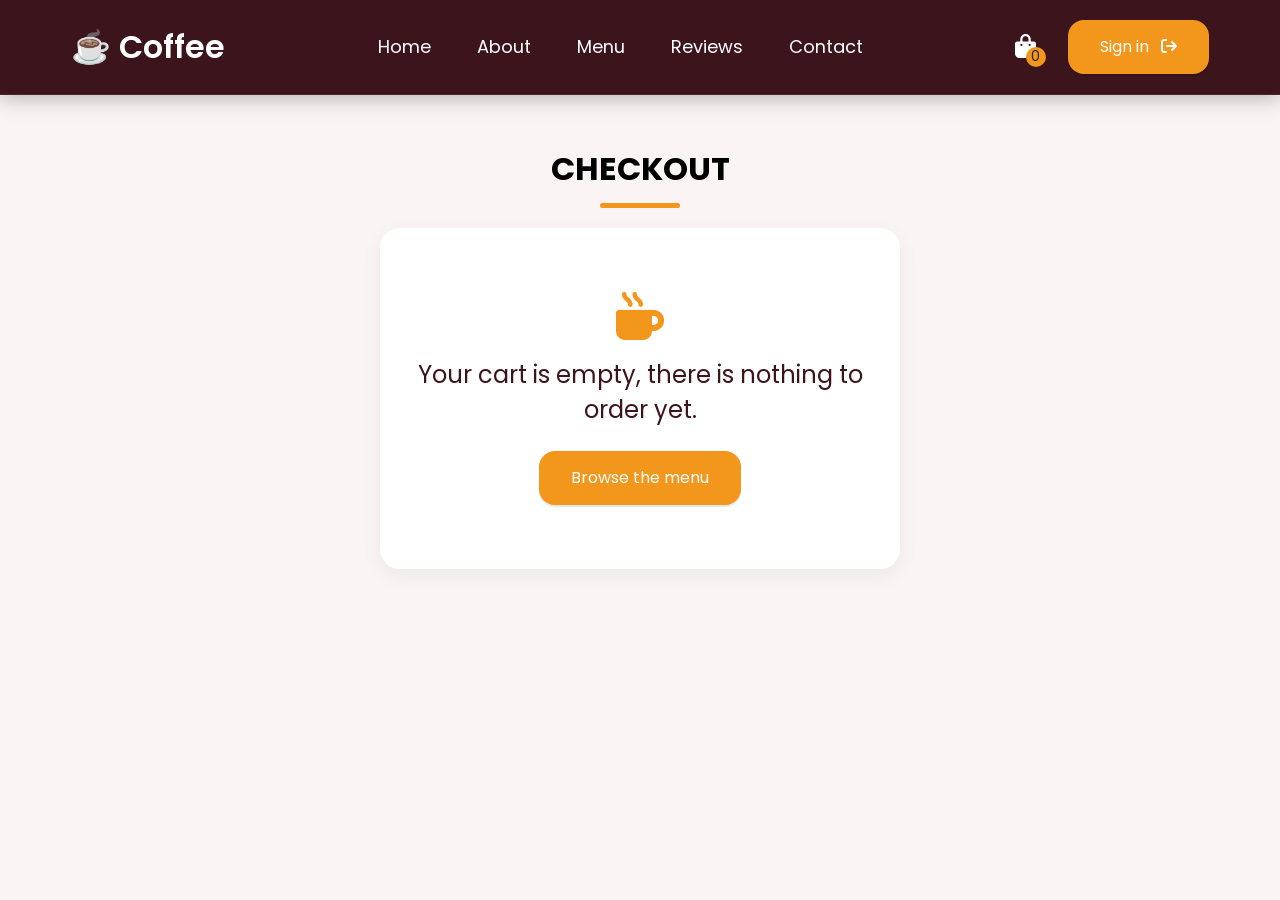
==== commit fc153edc: "Sauvegarde temporaire avant bascule" ====
--- a/checkout.html
+++ b/checkout.html
@@ -10,7 +10,8 @@
     <meta name="robots" content="noindex">
 
     <!-- Favicon (emoji) -->
-    <link rel="icon" href="data:image/svg+xml,<svg xmlns=%22http://www.w3.org/2000/svg%22 viewBox=%220 0 100 100%22><text y=%22.9em%22 font-size=%2290%22>☕</text></svg>">
+    <link rel="icon"
+        href="data:image/svg+xml,<svg xmlns=%22http://www.w3.org/2000/svg%22 viewBox=%220 0 100 100%22><text y=%22.9em%22 font-size=%2290%22>☕</text></svg>">
 
     <link rel="stylesheet" href="https://cdnjs.cloudflare.com/ajax/libs/font-awesome/6.6.0/css/all.min.css">
     <link rel="stylesheet" href="./index.css">
@@ -70,21 +71,30 @@
     <main class="checkout-page">
         <h1 class="section-title">Checkout</h1>
 
-        <!-- Étapes -->
-        <ol class="steps">
-            <li class="done">
+        <!-- Indicateur de progression -->
+        <ol class="steps" id="steps" aria-label="Checkout progress">
+            <li class="done" data-step="cart">
                 <span class="step-num"><i class="fas fa-check"></i></span>
                 <span class="step-label">Cart</span>
             </li>
-            <li class="active">
+            <li class="active" data-step="details" aria-current="step">
                 <span class="step-num">2</span>
                 <span class="step-label">Details</span>
             </li>
-            <li>
+            <li data-step="delivery">
                 <span class="step-num">3</span>
+                <span class="step-label">Delivery</span>
+            </li>
+            <li data-step="payment">
+                <span class="step-num">4</span>
+                <span class="step-label">Payment</span>
+            </li>
+            <li data-step="confirmation">
+                <span class="step-num">5</span>
                 <span class="step-label">Confirmation</span>
             </li>
         </ol>
+        <p class="step-caption" id="step-caption" aria-live="polite">Step 2 of 5 · Details</p>
 
         <!-- Affiché si le panier est vide -->
         <div class="checkout-empty" hidden>
@@ -93,141 +103,332 @@
             <a href="./menu.html" class="btn">Browse the menu</a>
         </div>
 
-        <div class="checkout-layout">
-            <form class="checkout-form" id="checkout-form" novalidate>
-
-                <!-- 1. Coordonnées -->
-                <section class="form-block">
-                    <h3><i class="fas fa-user"></i> Contact details</h3>
-
+        <form class="checkout-form" id="checkout-form" novalidate>
+            <!-- ÉTAPE : informations personnelles -->
+            <section class="step-card" data-panel="details" aria-labelledby="details-title">
+                <header class="card-head">
+                    <span class="card-icon" aria-hidden="true"><i class="fas fa-user"></i></span>
+                    <div>
+                        <h2 id="details-title" tabindex="-1">Your details</h2>
+                        <p>We use them to reach you about your order and to prepare your invoice.</p>
+                    </div>
+                </header>
+
+                <div class="form-grid">
+
+                    <!-- Nom complet -->
+                    <div class="form-group span-2">
+                        <label for="fullname">Full name <span class="req" aria-hidden="true">*</span></label>
+                        <div class="input-wrap">
+                            <i class="fas fa-user" aria-hidden="true"></i>
+                            <input type="text" id="fullname" name="fullname" placeholder="Your full name"
+                                autocomplete="name" maxlength="60" required aria-describedby="fullname-error">
+                            <i class="fas fa-circle-check state-ok" aria-hidden="true"></i>
+                        </div>
+                        <small class="error-msg" id="fullname-error" aria-live="polite"></small>
+                    </div>
+
+                    <!-- E-mail -->
                     <div class="form-group">
-                        <label for="fullname">Full name</label>
-                        <input type="text" id="fullname" placeholder="Your full name" autocomplete="name">
-                        <small class="error-msg" aria-live="polite"></small>
-                    </div>
-
+                        <label for="email">Email address <span class="req" aria-hidden="true">*</span></label>
+                        <div class="input-wrap">
+                            <i class="fas fa-envelope" aria-hidden="true"></i>
+                            <input type="email" id="email" name="email" inputmode="email" placeholder="name@example.com"
+                                autocomplete="email" autocapitalize="off" spellcheck="false" maxlength="100" required
+                                aria-describedby="email-error">
+                            <i class="fas fa-circle-check state-ok" aria-hidden="true"></i>
+                        </div>
+                        <small class="error-msg" id="email-error" aria-live="polite"></small>
+                    </div>
+
+                    <!-- Téléphone -->
                     <div class="form-group">
-                        <label for="phone">Phone number</label>
-                        <input type="tel" id="phone" placeholder="+237 6 00 00 00 00" autocomplete="tel">
-                        <small class="error-msg" aria-live="polite"></small>
-                    </div>
-                </section>
-
-                <!-- 2. Livraison -->
-                <section class="form-block">
-                    <h3><i class="fas fa-truck-fast"></i> Delivery method</h3>
-
-                    <div class="options">
-                        <label class="option">
-                            <input type="radio" name="delivery" value="delivery" checked>
-                            <span class="option-body">
-                                <i class="fas fa-motorcycle"></i>
-                                <strong>Home delivery</strong>
-                                <small>30–45 min</small>
-                            </span>
-                        </label>
-
-                        <label class="option">
-                            <input type="radio" name="delivery" value="pickup">
-                            <span class="option-body">
-                                <i class="fas fa-store"></i>
-                                <strong>Store pickup</strong>
-                                <small>15–20 min</small>
-                            </span>
-                        </label>
-                    </div>
-
-                    <div class="form-group address-group">
-                        <label for="address">Delivery address</label>
-                        <input type="text" id="address" placeholder="Neighborhood, street, landmark" autocomplete="street-address">
-                        <small class="error-msg" aria-live="polite"></small>
-                    </div>
-
-                    <p class="pickup-note">
-                        <i class="fas fa-location-dot"></i>
-                        Pick up your order at <strong>Yaoundé, Bastos</strong>. No delivery fee.
+                        <label for="phone">Phone number <span class="req" aria-hidden="true">*</span></label>
+                        <div class="phone-field">
+                            <span class="phone-prefix" aria-hidden="true"><i class="fas fa-phone"></i> +237</span>
+                            <input type="tel" id="phone" name="phone" inputmode="numeric" placeholder="655 12 34 56"
+                                autocomplete="tel-national" required aria-describedby="phone-hint phone-error">
+                            <i class="fas fa-circle-check state-ok" aria-hidden="true"></i>
+                        </div>
+                        <small class="field-hint" id="phone-hint">Mobile number: 9 digits, starting with 6</small>
+                        <small class="error-msg" id="phone-error" aria-live="polite"></small>
+                    </div>
+
+                    <!-- Notes -->
+                    <div class="form-group span-2">
+                        <label for="notes">Order notes <span class="optional">(optional)</span></label>
+                        <textarea id="notes" name="notes" maxlength="250"
+                            placeholder="Anything we should know? (sugar, no ice, allergies...)"></textarea>
+                        <small class="field-counter" id="notes-count">0 / 250</small>
+                    </div>
+                </div>
+
+                <p class="form-alert" id="details-alert" role="alert" hidden>
+                    <i class="fas fa-circle-exclamation" aria-hidden="true"></i>
+                    Please correct the highlighted fields to continue.
+                </p>
+
+                <div class="card-actions">
+                    <a href="./panier.html" class="btn btn-outline">
+                        <i class="fas fa-arrow-left"></i> Back to cart
+                    </a>
+                    <button type="button" class="btn btn-next" data-action="next">
+                        Next step <i class="fas fa-arrow-right"></i>
+                    </button>
+                </div>
+            </section>
+
+            <!-- ÉTAPE : livraison ou retrait -->
+            <section class="step-card" data-panel="delivery" aria-labelledby="delivery-title" hidden>
+
+                <header class="card-head">
+                    <span class="card-icon" aria-hidden="true">
+                        <i class="fas fa-truck-fast"></i>
+                    </span>
+                    <div>
+                        <h2 id="delivery-title" tabindex="-1">Delivery method</h2>
+                        <p>Choose how you would like to receive your order.</p>
+                    </div>
+                </header>
+
+                <div class="form-grid">
+
+                    <!-- Choix du mode de réception -->
+                    <div class="form-group span-2">
+                        <label>How would you like to receive your order?</label>
+
+                        <div class="delivery-options">
+
+                            <label class="delivery-option">
+                                <input type="radio" name="delivery" value="delivery" checked>
+
+                                <span class="delivery-option-content">
+                                    <i class="fas fa-truck-fast"></i>
+                                    <strong>Home delivery</strong>
+                                    <small>Receive your order at your address.</small>
+                                </span>
+                            </label>
+
+                            <label class="delivery-option">
+                                <input type="radio" name="delivery" value="pickup">
+
+                                <span class="delivery-option-content">
+                                    <i class="fas fa-store"></i>
+                                    <strong>Pickup</strong>
+                                    <small>Collect your order at our shop.</small>
+                                </span>
+                            </label>
+
+                        </div>
+                    </div>
+
+                    <!-- Informations de livraison -->
+                    <div class="form-group span-2" id="delivery-address-group">
+                        <label for="city">City <span class="req">*</span></label>
+                        <div class="input-wrap">
+                            <i class="fas fa-city"></i>
+                            <input type="text" id="city" name="city" placeholder="Your city"
+                                autocomplete="address-level2">
+                        </div>
+                        <small class="error-msg"></small>
+                    </div>
+
+                    <div class="form-group span-2" id="delivery-quarter-group">
+                        <label for="quarter">Neighborhood / Quarter <span class="req">*</span></label>
+                        <div class="input-wrap">
+                            <i class="fas fa-location-dot"></i>
+                            <input type="text" id="quarter" name="quarter" placeholder="Your exact neighborhood">
+                        </div>
+                        <small class="error-msg"></small>
+                    </div>
+
+                    <div class="form-group span-2" id="delivery-landmark-group">
+                        <label for="landmark">Landmark or instructions (optional)</label>
+                        <div class="input-wrap">
+                            <i class="fas fa-map-pin"></i>
+                            <input type="text" id="landmark" name="landmark"
+                                placeholder="Near a school, beside a pharmacy...">
+                        </div>
+                    </div>
+
+                    <!-- Heure de retrait -->
+                    <div class="form-group span-2" id="pickup-time-group" hidden>
+                        <label for="pickup-time">Preferred pickup time <span class="req">*</span></label>
+                        <div class="input-wrap">
+                            <i class="fas fa-clock"></i>
+                            <input type="time" id="pickup-time" name="pickup-time">
+                        </div>
+                        <small class="error-msg"></small>
+                    </div>
+
+                </div>
+
+                <p class="form-alert" id="delivery-alert" role="alert" hidden>
+                    Please complete the required delivery information.
+                </p>
+
+                <div class="card-actions">
+                    <button type="button" class="btn btn-outline" data-action="back">
+                        <i class="fas fa-arrow-left"></i> Back
+                    </button>
+
+                    <button type="button" class="btn btn-next" data-action="next">
+                        Continue to payment <i class="fas fa-arrow-right"></i>
+                    </button>
+                </div>
+
+            </section>
+
+            <!-- ÉTAPE : paiement -->
+            <section class="payment-layout" data-panel="payment" aria-labelledby="payment-title" hidden>
+
+                <!-- Colonne gauche : récapitulatif -->
+                <aside class="checkout-summary" aria-label="Order summary">
+                    <h2>Order summary</h2>
+                    <p class="summary-sub" id="summary-sub">Review your items before paying.</p>
+
+                    <div class="summary-items" id="summary-items"></div>
+
+                    <div class="summary-row">
+                        <span>Subtotal</span>
+                        <span id="summary-subtotal">$0.00</span>
+                    </div>
+                    <div class="summary-row">
+                        <span>Delivery</span>
+                        <span id="summary-delivery">$0.00</span>
+                    </div>
+                    <div class="summary-row total-row">
+                        <span>Total</span>
+                        <span class="summary-total" id="summary-total">$0.00</span>
+                    </div>
+                </aside>
+
+                <!-- Colonne droite : paiement -->
+                <div class="step-card">
+
+                    <header class="card-head">
+                        <span class="card-icon" aria-hidden="true">
+                            <i class="fas fa-wallet"></i>
+                        </span>
+                        <div>
+                            <h2 id="payment-title" tabindex="-1">Payment method</h2>
+                            <p>Choose your preferred mobile money payment method.</p>
+                        </div>
+                    </header>
+
+                    <div class="form-grid">
+
+                        <div class="form-group span-2">
+                            <label>Choose a payment method</label>
+
+                            <div class="delivery-options">
+                                <label class="delivery-option">
+                                    <input type="radio" name="payment" value="orange" checked>
+                                    <span class="delivery-option-content">
+                                        <strong>Orange Money</strong>
+                                        <small>Pay using your Orange Money account.</small>
+                                    </span>
+                                </label>
+
+                                <label class="delivery-option">
+                                    <input type="radio" name="payment" value="mtn">
+                                    <span class="delivery-option-content">
+                                        <strong>MTN Mobile Money</strong>
+                                        <small>Pay using your MTN MoMo account.</small>
+                                    </span>
+                                </label>
+                            </div>
+                        </div>
+
+                        <div class="form-group span-2">
+                            <label for="payment-phone">
+                                Mobile Money phone number <span class="req">*</span>
+                            </label>
+
+                            <div class="input-wrap">
+                                <i class="fas fa-phone"></i>
+                                <input type="tel" id="payment-phone" name="payment-phone" placeholder="655 12 34 56"
+                                    inputmode="numeric" required>
+                            </div>
+
+                            <small class="field-hint">
+                                Enter the 9-digit number linked to your Mobile Money account.
+                            </small>
+                            <small class="error-msg"></small>
+                        </div>
+
+                    </div>
+
+                    <p class="form-alert" id="payment-alert" role="alert" hidden>
+                        Please enter a valid Mobile Money phone number.
                     </p>
-                </section>
-
-                <!-- 3. Paiement -->
-                <section class="form-block">
-                    <h3><i class="fas fa-wallet"></i> Payment method</h3>
-
-                    <div class="options">
-                        <label class="option">
-                            <input type="radio" name="payment" value="cash" checked>
-                            <span class="option-body">
-                                <i class="fas fa-money-bill-wave"></i>
-                                <strong>Cash</strong>
-                                <small>Pay when you receive</small>
-                            </span>
-                        </label>
-
-                        <label class="option">
-                            <input type="radio" name="payment" value="momo">
-                            <span class="option-body">
-                                <i class="fas fa-mobile-screen-button"></i>
-                                <strong>Mobile Money</strong>
-                                <small>MTN or Orange</small>
-                            </span>
-                        </label>
-
-                        <label class="option">
-                            <input type="radio" name="payment" value="card">
-                            <span class="option-body">
-                                <i class="fas fa-credit-card"></i>
-                                <strong>Card</strong>
-                                <small>Visa or Mastercard</small>
-                            </span>
-                        </label>
-                    </div>
-                </section>
-
-                <!-- 4. Note -->
-                <section class="form-block">
-                    <h3><i class="fas fa-pen"></i> Order notes <span class="optional">(optional)</span></h3>
-
-                    <div class="form-group">
-                        <label for="notes" class="sr-only">Order notes</label>
-                        <textarea id="notes" placeholder="Anything we should know? (sugar, no ice, allergies...)"></textarea>
-                    </div>
-                </section>
-            </form>
-
-            <!-- Récapitulatif -->
-            <aside class="checkout-summary">
-                <h2>Order Summary</h2>
-
-                <ul class="summary-items"></ul>
-
-                <div class="summary-row">
-                    <span>Subtotal</span>
-                    <span class="summary-subtotal">$0.00</span>
-                </div>
-                <div class="summary-row">
-                    <span>Delivery</span>
-                    <span class="summary-delivery">$0.00</span>
-                </div>
-                <div class="summary-row total-row">
-                    <span>Total</span>
-                    <span class="summary-total">$0.00</span>
-                </div>
-
-                <button type="submit" form="checkout-form" class="btn place-order-btn">
-                    <i class="fas fa-lock"></i> Place order
-                </button>
-
-                <a href="./panier.html" class="back-link"><i class="fas fa-arrow-left"></i> Back to cart</a>
-
-                <p class="demo-note">Demo site: no real payment will be made.</p>
-            </aside>
+
+                    <div class="card-actions">
+                        <button type="button" class="btn btn-outline" data-action="back">
+                            <i class="fas fa-arrow-left"></i> Back
+                        </button>
+
+                        <button type="button" class="btn btn-next" data-action="next">
+                            Continue <i class="fas fa-arrow-right"></i>
+                        </button>
+                    </div>
+
+                    <p class="field-hint">
+                        Demo only: no real payment will be processed.
+                    </p>
+                </div>
+            </section>
+
+        </form>
+    </main>
+
+    <!-- Simulation du paiement Orange Money / MTN (sera branchée à l'étape du paiement) -->
+    <div class="pay-overlay" id="pay-overlay" role="dialog" aria-modal="true" aria-labelledby="pay-title" hidden>
+        <div class="pay-box">
+
+            <!-- En attente de la confirmation sur le téléphone -->
+            <div class="pay-state pay-waiting">
+                <div class="pay-spinner" aria-hidden="true"></div>
+                <h3 id="pay-title">Confirm on your phone</h3>
+                <p class="pay-text">
+                    We sent a request of <strong class="pay-amount"></strong>
+                    to <strong class="pay-phone"></strong>.
+                </p>
+                <p class="pay-text pay-help"></p>
+
+                <div class="pay-demo">
+                    <small>Demo: choose the result of the payment</small>
+                    <div class="pay-actions">
+                        <button type="button" class="btn" id="pay-approve">Approve</button>
+                        <button type="button" class="btn btn-outline" id="pay-decline">Decline</button>
+                    </div>
+                </div>
+            </div>
+
+            <!-- Paiement refusé -->
+            <div class="pay-state pay-failed" hidden>
+                <i class="fas fa-circle-xmark"></i>
+                <h3>Payment not completed</h3>
+                <p class="pay-text">The payment was declined. Nothing was charged and your order is still here.</p>
+                <div class="pay-actions">
+                    <button type="button" class="btn" id="pay-retry">Try again</button>
+                    <button type="button" class="btn btn-outline" id="pay-close">Change method</button>
+                </div>
+            </div>
+
+            <!-- Paiement accepté -->
+            <div class="pay-state pay-success" hidden>
+                <i class="fas fa-circle-check"></i>
+                <h3>Payment received</h3>
+                <p class="pay-text">Thank you! Taking you to your confirmation...</p>
+            </div>
         </div>
-    </main>
+    </div>
 
     <script src="./Js/cart.js"></script>
     <script src="./Js/navbar.js"></script>
     <script src="./Js/checkout.js"></script>
-    <script src="./Js/animations.js"></script>
+    <script src="./Js/animation.js"></script>
 </body>
 
 </html>
--- a/index.css
+++ b/index.css
@@ -39,10 +39,16 @@
     --border-radius-circle: 50%;
 
     /* Site max width */
-    --site-max-width: 1300px;
+    --site-max-width: 1240px;
+    --page-gutter: clamp(20px, 4vw, 56px);
 }
 
 /* Stylings for whole site */
+
+html {
+    scroll-behavior: smooth;
+    scroll-padding-top: 85px;
+}
 
 ul {
     list-style: none;
@@ -69,7 +75,7 @@
 
 .section-content {
     margin: 0 auto;
-    padding: 0 20px;
+    padding: 0 var(--page-gutter);
     max-width: var(--site-max-width);
 }
 
@@ -104,7 +110,7 @@
 header .navbar {
     display: flex;
     align-items: center;
-    padding: 20px;
+    padding: 20px var(--page-gutter);
     justify-content: space-between;
 }
 
@@ -120,6 +126,7 @@
 }
 
 .navbar .nav-menu .nav-link {
+    position: relative;
     padding: 10px 18px;
     color: var(--white-color);
     font-size: var(--font-size-m);
@@ -132,6 +139,26 @@
     color: var(--primary-color);
 }
 
+/* lien actif : l'utilisateur voit sur quelle page il est */
+.navbar .nav-menu .nav-link.active {
+    background: rgba(243, 150, 28, .18);
+    color: var(--secondary-color);
+    font-weight: var(--font-weight-medium);
+}
+
+/* petit trait orange sous le lien actif */
+.navbar .nav-menu .nav-link.active::after {
+    content: "";
+    position: absolute;
+    left: 50%;
+    bottom: 3px;
+    width: 18px;
+    height: 3px;
+    border-radius: 3px;
+    background: var(--secondary-color);
+    transform: translateX(-50%);
+}
+
 
 .navbar :where(#menu-close-button, #menu-open-button) {
     display: none;
@@ -151,6 +178,9 @@
     justify-content: space-between;
 }
 
+.hero-section .hero-details{
+    padding-top: 3rem;
+}
 .hero-section .hero-details .title {
     font-size: 3rem;
     line-height: 1.1;
@@ -161,14 +191,14 @@
 .hero-section .hero-details .subtitle {
     margin-top: 8px;
     max-width: 70%;
-    font-size: var(--font-size-xl);
+    font-size: var(--font-size-l);
     font-weight: var(--font-weight-semibold);
 }
 
 .hero-section .hero-details .description {
     max-width: 70%;
-    margin: 24px 0 40px;
-    font-size: var(--font-size-m);
+    margin: 20px 0 40px;
+    font-size: var(--font-size-s);
 }
 
 .hero-section .hero-details .buttons {
@@ -177,13 +207,13 @@
 }
 
 .hero-section .hero-details .button {
-    padding: 10px 26px;
+    padding: 8px 26px;
     border: 2px solid transparent;
     color: var(--primary-color);
     border-radius: var(--border-radius-m);
     background: var(--secondary-color);
     font-weight: var(--font-weight-medium);
-    transition: 0.3s ease;
+    transition: 0.2s ease-in;
 }
 
 .hero-section .hero-details .button:hover,
@@ -200,8 +230,8 @@
 }
 
 .hero-section .hero-image-wrapper {
-    max-width: 500px;
-    margin-right: 30px;
+    max-width: 800px;
+    margin-right: 20px;
 }
 
 /* ombre sous la tasse */
@@ -210,20 +240,32 @@
 }
 
 /* apparition du texte au chargement */
-.hero-details > * {
+.hero-details>* {
     animation: fadeUp .8s ease both;
 }
 
-.hero-details > :nth-child(2) { animation-delay: .1s; }
-.hero-details > :nth-child(3) { animation-delay: .2s; }
-.hero-details > :nth-child(4) { animation-delay: .3s; }
-.hero-details > :nth-child(5) { animation-delay: .4s; }
+.hero-details> :nth-child(2) {
+    animation-delay: .1s;
+}
+
+.hero-details> :nth-child(3) {
+    animation-delay: .2s;
+}
+
+.hero-details> :nth-child(4) {
+    animation-delay: .3s;
+}
+
+.hero-details> :nth-child(5) {
+    animation-delay: .4s;
+}
 
 @keyframes fadeUp {
     from {
         opacity: 0;
         transform: translateY(24px);
     }
+
     to {
         opacity: 1;
         transform: none;
@@ -254,11 +296,11 @@
 }
 
 
-/* Features strip (bande d'avantages sous le hero) */
+/* bande d'avantages sous le hero */
 .features-section {
     position: relative;
     z-index: 1;
-    margin-top: -55px;                  
+    margin-top: -55px;
 }
 
 .features-list {
@@ -381,15 +423,15 @@
     border: .1rem solid var(--secondary-color);
     box-shadow: rgba(0, 0, 0, 0.05) 8px 8px 8px,
         rgba(0, 0, 0, 0.05) 8px 8px 8px inset;
+    overflow: hidden;
+    /* rien ne peut dépasser sur la bordure */
     transition: all 0.3s ease;
-}
-
-.menu-item:hover {
-    transform: scale(1.02);
 }
 
 .card-image {
     position: relative;
+    padding-top: 1.1rem;
+    /* l'image ne touche plus le bord de la carte */
 }
 
 .card-image img {
@@ -428,7 +470,6 @@
     font-weight: var(--font-weight-medium);
     margin: 1rem auto 2rem;
     padding: .5rem 1.8rem;
-    transition: 0.3s ease;
 }
 
 .btn-plus:hover {
@@ -440,7 +481,8 @@
 /* Message "produit ajouté" (en haut à droite) */
 .cart-toast {
     position: fixed;
-    top: 100px;                          /* juste sous la navbar */
+    top: 100px;
+    /* juste sous la navbar */
     right: 20px;
     z-index: 10;
     display: flex;
@@ -488,9 +530,17 @@
 }
 
 @keyframes badgeBump {
-    0%   { transform: scale(1); }
-    40%  { transform: scale(1.5); }
-    100% { transform: scale(1); }
+    0% {
+        transform: scale(1);
+    }
+
+    40% {
+        transform: scale(1.5);
+    }
+
+    100% {
+        transform: scale(1);
+    }
 }
 
 
@@ -516,7 +566,8 @@
     grid-template-columns: 1.1fr 1fr;
     align-items: center;
     gap: 3.5rem;
-    padding: 20px 34px 44px 20px;       
+    padding: 20px 34px 44px 20px;
+    /* de la place pour les ombres : sinon le slider les coupe */
 }
 
 .about-image {
@@ -524,7 +575,8 @@
     overflow: hidden;
     border-radius: var(--border-radius-m);
     box-shadow:
-        10px 10px 0 var(--secondary-color),     /* bloc orange décalé derrière la photo */
+        10px 10px 0 var(--secondary-color),
+        /* bloc orange décalé derrière la photo */
         rgba(0, 0, 0, .15) 0 18px 18px;
 }
 
@@ -563,6 +615,7 @@
     line-height: 1.8;
 }
 
+/* bouton "See our menu" : aucune animation d'apparition, il reste fixe */
 .about-btn {
     display: inline-flex;
     align-items: center;
@@ -578,14 +631,18 @@
     color: var(--primary-color);
 }
 
-/* le texte glisse vers le haut à chaque changement de slide */
-.about-slide.swiper-slide-active .about-text > * {
+/* le texte glisse vers le haut à chaque changement de slide (sauf le bouton) */
+.about-slide.swiper-slide-active .about-text> :not(.about-btn) {
     animation: fadeUp .8s ease both;
 }
 
-.about-slide.swiper-slide-active .about-text > :nth-child(2) { animation-delay: .1s; }
-.about-slide.swiper-slide-active .about-text > :nth-child(3) { animation-delay: .2s; }
-.about-slide.swiper-slide-active .about-text > :nth-child(4) { animation-delay: .3s; }
+.about-slide.swiper-slide-active .about-text> :nth-child(2) {
+    animation-delay: .1s;
+}
+
+.about-slide.swiper-slide-active .about-text> :nth-child(3) {
+    animation-delay: .2s;
+}
 
 /* points de pagination */
 .about-slider .swiper-pagination {
@@ -610,7 +667,7 @@
 
 /* Testimonials section styling */
 .testimonials-section {
-    background: #fff1dc;                 
+    background: #fff1dc;
     padding: 2rem 2rem 3rem;
 }
 
@@ -622,7 +679,7 @@
     overflow: hidden;
     margin: 0 auto 50px;
     max-width: 900px;
-    padding-top: 12px;                   
+    padding-top: 12px;
 }
 
 .testimonials-section .testimonial {
@@ -822,6 +879,68 @@
     transform: translateX(4px);
 }
 
+/* formulaire de contact : erreurs et confirmation */
+.error-msg {
+    display: none;
+    color: #ef4444;
+    font-size: var(--font-size-s);
+}
+
+.form-group.has-error .error-msg {
+    display: block;
+}
+
+.form-group.has-error input,
+.form-group.has-error textarea {
+    border-color: #ef4444;
+    background: #fff5f5;
+}
+
+.contact-btn:disabled {
+    opacity: .7;
+    cursor: not-allowed;
+}
+
+/* message de remerciement (caché tant que le formulaire n'est pas envoyé) */
+.form-success {
+    display: none;
+    flex-direction: column;
+    align-items: center;
+    gap: .8rem;
+    text-align: center;
+}
+
+.form-success>i {
+    display: grid;
+    place-items: center;
+    width: 4.5rem;
+    aspect-ratio: 1;
+    border-radius: 50%;
+    background: #22c55e;
+    color: var(--white-color);
+    font-size: var(--font-size-m);
+}
+
+.form-success p {
+    max-width: 22rem;
+    color: var(--dark-color);
+    line-height: 1.6;
+}
+
+.send-again {
+    margin-top: .6rem;
+}
+
+/* quand c'est envoyé : on cache les champs et on montre le remerciement */
+.contact-form.is-sent> :not(.form-success) {
+    display: none;
+}
+
+.contact-form.is-sent .form-success {
+    display: flex;
+    animation: fadeUp .6s ease both;
+}
+
 
 /* Footer styling */
 .footer {
@@ -836,9 +955,10 @@
     transition: .3s ease;
 }
 
+/* 3 colonnes : la marque, les liens rapides, le contact */
 .footer-content {
     display: grid;
-    grid-template-columns: 1.4fr 1fr 1.4fr 1.2fr;
+    grid-template-columns: 1.4fr 1fr 1.4fr;
     gap: 2.5rem;
     padding-bottom: 50px;
 }
@@ -919,12 +1039,90 @@
     color: var(--secondary-color);
 }
 
-/* horaires */
+/* coordonnées cliquables : adresse (Google Maps), e-mail (Gmail), téléphone (copie) */
+.footer-contact-link {
+    display: flex;
+    align-items: flex-start;
+    gap: .8rem;
+    width: 100%;
+    padding: 0;
+    border: none;
+    background: none;
+    color: rgba(255, 255, 255, .75);
+    font: inherit;
+    line-height: 1.5;
+    text-align: left;
+    cursor: pointer;
+    transition: color .3s ease;
+}
+
+.footer-contact-link:hover {
+    color: var(--secondary-color);
+}
+
+.footer-contact-link:hover span:not(.copy-icon) {
+    text-decoration: underline;
+    text-underline-offset: 3px;
+}
+
+.footer-contact-link:focus-visible {
+    outline: 2px solid var(--secondary-color);
+    outline-offset: 3px;
+    border-radius: 4px;
+}
+
+.footer-info .copy-icon {
+    margin-left: auto;
+    width: auto;
+    color: rgba(255, 255, 255, .5);
+    font-size: .85rem;
+    transition: color .3s ease;
+}
+
+.footer-contact-link:hover .copy-icon {
+    color: var(--secondary-color);
+}
+
+/* message "copié" en bas de l'écran */
+.copy-toast {
+    position: fixed;
+    left: 50%;
+    bottom: 28px;
+    z-index: 10;
+    display: flex;
+    align-items: center;
+    gap: .6rem;
+    padding: .8rem 1.4rem;
+    border-radius: 100vw;
+    background: var(--primary-color);
+    color: var(--white-color);
+    box-shadow: rgba(0, 0, 0, .35) 0 10px 30px;
+    font-size: var(--font-size-s);
+    opacity: 0;
+    transform: translate(-50%, 20px);
+    pointer-events: none;
+    transition: opacity .3s ease, transform .3s ease;
+}
+
+.copy-toast.show {
+    opacity: 1;
+    transform: translate(-50%, 0);
+}
+
+.copy-toast i {
+    color: #22c55e;
+}
+
+.copy-toast.error i {
+    color: #ef4444;
+}
+
+/* horaires : retirés du footer pour l'instant, styles gardés pour les remettre ailleurs */
 .footer-hours li {
     display: flex;
     justify-content: space-between;
     gap: 1rem;
-    color: rgba(255, 255, 255, .75);
+    color: rgba(255, 255, 255, 0.63);
 }
 
 .footer-hours li+li {
@@ -952,6 +1150,7 @@
         opacity: 0;
         transform: translateY(14px);
     }
+
     to {
         opacity: 1;
         transform: none;
@@ -975,6 +1174,7 @@
         opacity: 0;
         transform: translateX(60px) scale(.96);
     }
+
     to {
         opacity: 1;
         transform: none;
@@ -996,6 +1196,7 @@
         opacity: 0;
         transform: translateY(32px);
     }
+
     to {
         opacity: 1;
         transform: none;
@@ -1004,15 +1205,21 @@
 
 /* petits effets au survol et au clic */
 .menu-item .card-image img {
-    transition: transform .4s ease;
-}
-
-.menu-item:hover .card-image img {
-    transform: scale(1.08) rotate(-2deg);
-}
-
-.btn:active,
-.card-btn:active {
+    transition: transform .8s ease;
+}
+
+
+@media (hover: hover) {
+    .menu-item:hover {
+        transform: scale(1.02);
+    }
+
+    .menu-item:hover .card-image img {
+        transform: scale(1.08) rotate(-1deg);
+    }
+}
+
+.btn:not(.about-btn):active {
     transform: scale(.96);
 }
 
@@ -1022,69 +1229,6 @@
 
 .footer-social a:hover {
     transform: translateY(-3px);
-}
-
-/* ===== Formulaire de contact : erreurs et confirmation ===== */
-
-.error-msg {
-    display: none;
-    color: #c0392b;
-    font-size: var(--font-size-s);
-}
-
-.form-group.has-error .error-msg {
-    display: block;
-}
-
-.form-group.has-error input,
-.form-group.has-error textarea {
-    border-color: #c0392b;
-    background: #fff5f5;
-}
-
-.contact-btn:disabled {
-    opacity: .7;
-    cursor: not-allowed;
-}
-
-/* message de remerciement (caché tant que le formulaire n'est pas envoyé) */
-.form-success {
-    display: none;
-    flex-direction: column;
-    align-items: center;
-    gap: .8rem;
-    text-align: center;
-}
-
-.form-success > i {
-    display: grid;
-    place-items: center;
-    width: 4.5rem;
-    aspect-ratio: 1;
-    border-radius: 50%;
-    background: #2e9e5b;
-    color: var(--white-color);
-    font-size: var(--font-size-m);
-}
-
-.form-success p {
-    max-width: 22rem;
-    color: var(--dark-color);
-    line-height: 1.6;
-}
-
-.send-again {
-    margin-top: .6rem;
-}
-
-/* quand c'est envoyé : on cache les champs et on montre le remerciement */
-.contact-form.is-sent > :not(.form-success) {
-    display: none;
-}
-
-.contact-form.is-sent .form-success {
-    display: flex;
-    animation: fadeUp .6s ease both;
 }
 
 
@@ -1165,6 +1309,17 @@
         font-size: var(--font-size-m);
     }
 
+    /* lien actif dans le menu mobile */
+    .navbar .nav-menu .nav-link.active {
+        background: var(--secondary-color);
+        color: var(--primary-color);
+        font-weight: var(--font-weight-semibold);
+    }
+
+    .navbar .nav-menu .nav-link.active::after {
+        display: none;
+    }
+
     .desktop-action .btn {
         display: none;
     }
@@ -1234,16 +1389,18 @@
     .about-slide {
         grid-template-columns: minmax(0, 1fr);
         gap: 1.5rem;
-        padding: 10px 22px 36px 10px;
+        padding: 10px 0 36px;
+        /* padding symétrique : l'image est centrée */
     }
 
     .about-image {
         aspect-ratio: 16 / 11;
-        box-shadow: rgba(0, 0, 0, .15) 0 10px 25px;   
+        box-shadow: rgba(0, 0, 0, .15) 0 10px 25px;
+        /* plus de bloc orange sur mobile */
     }
 
     .about-text {
-        text-align: left;               
+        text-align: left;
     }
 
     .about-text p {
@@ -1277,6 +1434,11 @@
         grid-template-columns: repeat(2, minmax(0, 1fr));
         gap: 2rem;
     }
+
+    /* la colonne contact prend toute la largeur en bas */
+    .footer-content .footer-column:last-child {
+        grid-column: 1 / -1;
+    }
 }
 
 /* Responsive media query code for max width 640px */
@@ -1304,6 +1466,33 @@
     .footer-info li {
         overflow-wrap: anywhere;
     }
+
+    /* cartes produits sur mobile : plus larges et plus aérées */
+    .menu-section .card-list {
+        width: min(100%, 400px);
+        margin-inline: auto;
+        gap: 0;
+        /* l'espace entre cartes vient de leur marge */
+    }
+
+    .menu-section .menu-item {
+        max-width: 100%;
+        margin-bottom: 1.4rem;
+    }
+
+    .menu-section .card-image img {
+        width: 11rem;
+        height: 11rem;
+    }
+
+    .menu-section .menu-item .name {
+        font-size: 1.15rem;
+    }
+
+    .menu-section .card-btn {
+        margin-bottom: 1.6rem;
+        padding: .65rem 1.8rem;
+    }
 }
 
 /* Features strip : une colonne sur petit mobile */
@@ -1311,4 +1500,4 @@
     .features-list {
         grid-template-columns: minmax(0, 1fr);
     }
-}
+}
--- a/checkout.css
+++ b/checkout.css
@@ -14,7 +14,7 @@
 
 .checkout-page {
     min-height: 100vh;
-    padding: 85px 0 100px;               /* la navbar est fixe */
+    padding: 85px 0 100px;
     background: var(--light-pink-color);
 }
 
@@ -22,44 +22,62 @@
     padding-bottom: 20px;
 }
 
-/* --- indicateur d'étapes --- */
+
 .steps {
     display: flex;
-    justify-content: center;
-    align-items: center;
-    margin-bottom: 2.5rem;
+    align-items: center;
+    width: min(780px, 100% - 32px);
+    margin: 0 auto 1.2rem;
 }
 
 .steps li {
     display: flex;
     align-items: center;
-    gap: .6rem;
-    color: var(--dark-color);
+    color: var(--dark-color);
+    font-size: var(--font-size-s);
+    font-weight: var(--font-weight-medium);
     opacity: .5;
-    font-weight: var(--font-weight-medium);
-}
-
-.steps li + li::before {
+}
+
+.steps li+li {
+    flex: 1;
+}
+
+.steps li+li::before {
     content: "";
-    width: clamp(1.5rem, 8vw, 4rem);
+    flex: 1;
+    min-width: .6rem;
     height: 2px;
-    margin-inline: .8rem;
+    margin-inline: .5rem;
     background: var(--medium-gray-color);
+    transition: background .3s ease;
+}
+
+.steps li.done::before,
+.steps li.active::before {
+    background: var(--secondary-color);
+}
+
+.steps li.done,
+.steps li.active {
+    opacity: 1;
 }
 
 .step-num {
     display: grid;
     place-items: center;
-    width: 2rem;
+    flex-shrink: 0;
+    width: 1.9rem;
     aspect-ratio: 1;
     border: .1rem solid var(--medium-gray-color);
     border-radius: 50%;
+    background: var(--white-color);
     font-size: var(--font-size-s);
 }
 
-.steps li.done,
-.steps li.active {
-    opacity: 1;
+.step-label {
+    margin-left: .5rem;
+    white-space: nowrap;
 }
 
 .steps li.done .step-num {
@@ -79,299 +97,18 @@
     font-weight: var(--font-weight-semibold);
 }
 
-/* --- mise en page --- */
-.checkout-layout {
-    display: grid;
-    grid-template-columns: minmax(0, 1fr) 360px;
-    gap: 2rem;
-    align-items: start;                  /* nécessaire pour que le récapitulatif reste collé (sticky) */
-    width: min(1100px, 100% - 40px);
-    margin: 0 auto;
-}
-
-/* --- formulaire --- */
-.checkout-form {
-    display: flex;
-    flex-direction: column;
-    gap: 1.2rem;
-}
-
-.form-block {
-    display: flex;
-    flex-direction: column;
-    gap: 1rem;
-    padding: 1.6rem;
-    background: var(--white-color);
-    border-radius: 20px;
-    box-shadow: rgba(0, 0, 0, .06) 0 6px 20px;
-}
-
-.form-block h3 {
-    display: flex;
-    align-items: center;
-    gap: .7rem;
-    color: var(--primary-color);
-    font-size: var(--font-size-m);
-}
-
-.form-block h3 i {
-    display: grid;
-    place-items: center;
-    width: 2rem;
-    aspect-ratio: 1;
-    border-radius: 50%;
-    background: var(--light-pink-color);
-    color: var(--secondary-color);
-    font-size: .85rem;
-}
-
-.form-block .optional {
+/* légende : remplace les libellés sur petit écran */
+.step-caption {
+    margin-bottom: 1.4rem;
+    text-align: center;
     color: var(--dark-color);
     font-size: var(--font-size-s);
-    font-weight: var(--font-weight-normal);
-    opacity: .6;
-}
-
-.checkout-form label {
-    font-size: var(--font-size-n);
-    font-weight: var(--font-weight-medium);
-    color: var(--primary-color);
-}
-
-.checkout-form input[type="text"],
-.checkout-form input[type="tel"],
-.checkout-form textarea {
-    padding: .8rem 1rem;
-    border: .1rem solid var(--medium-gray-color);
-    border-radius: var(--border-radius-s);
-    background: var(--light-pink-color);
-    font-size: var(--font-size-m);
-    transition: .3s ease;
-}
-
-.checkout-form textarea {
-    min-height: 100px;
-    resize: vertical;
-}
-
-.checkout-form input[type="text"]:focus,
-.checkout-form input[type="tel"]:focus,
-.checkout-form textarea:focus {
-    outline: none;
-    background: var(--white-color);
-    border-color: var(--secondary-color);
-    box-shadow: 0 0 0 3px rgba(243, 150, 28, .2);
-}
-
-/* --- cartes à choisir (livraison, paiement) --- */
-.options {
-    display: grid;
-    grid-template-columns: repeat(auto-fit, minmax(160px, 1fr));
-    gap: .8rem;
-}
-
-.option {
-    position: relative;
-    cursor: pointer;
-}
-
-.option input {
-    position: absolute;
-    inset: 0;
-    opacity: 0;
-    cursor: pointer;
-}
-
-.option-body {
-    display: flex;
-    flex-direction: column;
-    gap: .15rem;
-    height: 100%;
-    padding: 1rem;
-    border: .1rem solid var(--primary-color);
-    border-radius: 14px;
-    background: var(--light-pink-color);
-    transition: .3s ease;
-}
-
-.option-body i {
-    margin-bottom: .3rem;
-    color: var(--secondary-color);
-    font-size: 1.3rem;
-}
-
-.option-body strong {
-    color: var(--primary-color);
-}
-
-.option-body small {
-    color: var(--dark-color);
-    font-size: var(--font-size-s);
-    opacity: .65;
-}
-
-.option:hover .option-body {
-    border-color: var(--secondary-color);
-}
-
-.option input:checked + .option-body {
-    border-color: var(--secondary-color);
-    background: #fff7ea;
-    box-shadow: 0 0 0 3px rgba(243, 150, 28, .2);
-}
-
-.option input:focus-visible + .option-body {
-    outline: 2px solid var(--primary-color);
-    outline-offset: 2px;
-}
-
-/* retrait en magasin : on cache l'adresse et on montre l'info */
-.pickup-note {
-    display: none;
-    align-items: center;
-    gap: .6rem;
-    padding: .9rem 1rem;
-    border-radius: var(--border-radius-s);
-    background: var(--light-pink-color);
-    color: var(--dark-color);
-    font-size: var(--font-size-s);
-}
-
-.pickup-note i {
-    color: var(--secondary-color);
-}
-
-.checkout-form.is-pickup .address-group {
-    display: none;
-}
-
-.checkout-form.is-pickup .pickup-note {
-    display: flex;
-}
-
-/* --- récapitulatif --- */
-.checkout-summary {
-    position: sticky;
-    top: 105px;                          /* navbar (85px) + un peu d'air */
-    padding: 1.8rem;
-    background: var(--primary-color);
-    color: var(--white-color);
-    border-radius: var(--border-radius-m);
-    box-shadow: rgba(0, 0, 0, .25) 0 14px 40px;
-}
-
-.checkout-summary h2 {
-    margin-bottom: 1.2rem;
-    font-size: var(--font-size-l);
-}
-
-.summary-items {
-    display: flex;
-    flex-direction: column;
-    gap: .9rem;
-    max-height: 260px;
-    margin-bottom: 1rem;
-    padding-bottom: 1rem;
-    overflow-y: auto;
-    border-bottom: .1rem solid rgba(255, 255, 255, .12);
-}
-
-.summary-item {
-    display: grid;
-    grid-template-columns: auto 1fr auto;
-    align-items: center;
-    gap: .8rem;
-}
-
-.summary-item img {
-    width: 3.2rem;
-    aspect-ratio: 1;
-    object-fit: contain;
-    border-radius: 10px;
-    background: var(--light-pink-color);
-}
-
-.summary-item .si-name {
-    display: block;
-    font-size: var(--font-size-s);
-    font-weight: var(--font-weight-medium);
-}
-
-.summary-item .si-qty {
-    font-size: .8rem;
-    opacity: .7;
-}
-
-.summary-item .si-price {
-    color: var(--secondary-color);
-    font-weight: var(--font-weight-semibold);
-    font-size: var(--font-size-s);
-}
-
-.checkout-summary .summary-row {
-    display: flex;
-    justify-content: space-between;
-    padding-block: .6rem;
-    color: rgba(255, 255, 255, .8);
-}
-
-.checkout-summary .total-row {
-    margin-top: .4rem;
-    padding-top: .9rem;
-    border-top: .1rem solid rgba(255, 255, 255, .12);
-    color: var(--white-color);
-    font-size: var(--font-size-m);
-    font-weight: var(--font-weight-semibold);
-}
-
-.checkout-summary .summary-total {
-    color: var(--secondary-color);
-    font-size: var(--font-size-l);
-}
-
-.place-order-btn {
-    display: flex;
-    justify-content: center;
-    align-items: center;
-    gap: .6rem;
-    width: 100%;
-    margin-top: 1.4rem;
-    padding: .9rem;
-    font-weight: var(--font-weight-medium);
-    transition: .3s ease;
-}
-
-.place-order-btn:hover {
-    background: var(--white-color);
-    color: var(--primary-color);
-}
-
-.place-order-btn:disabled {
-    opacity: .7;
-    cursor: not-allowed;
-}
-
-.back-link {
-    display: inline-flex;
-    align-items: center;
-    gap: .6rem;
-    margin-top: 1.2rem;
-    font-size: var(--font-size-s);
-    color: rgba(255, 255, 255, .8);
-    transition: .3s ease;
-}
-
-.back-link:hover {
-    color: var(--secondary-color);
-}
-
-.demo-note {
-    margin-top: 1rem;
-    font-size: .8rem;
-    opacity: .6;
-}
-
-/* --- panier vide --- */
+    opacity: .8;
+}
+
+
+
+/* ===== Panier vide ===== */
 .checkout-empty,
 .confirm-empty {
     width: min(520px, 100% - 40px);
@@ -396,7 +133,786 @@
     color: var(--primary-color);
 }
 
-/* ===== Page de confirmation ===== */
+
+/* ===== Formulaire en étapes ===== */
+.checkout-form {
+    width: min(680px, 100% - 32px);
+    margin: 0 auto;
+}
+
+.step-card {
+    padding: 1.4rem;
+    background: var(--white-color);
+    border-radius: 24px;
+    box-shadow: rgba(59, 20, 28, .08) 0 14px 40px;
+    animation: cardIn .35s ease both;
+}
+
+@keyframes cardIn {
+    from {
+        opacity: 0;
+        transform: translateY(10px);
+    }
+
+    to {
+        opacity: 1;
+        transform: none;
+    }
+}
+
+
+
+/* en-tête de la carte */
+.card-head {
+    display: flex;
+    align-items: flex-start;
+    gap: 1rem;
+    margin-bottom: 1.5rem;
+    padding-bottom: 1.2rem;
+    border-bottom: .1rem solid #f1e6e8;
+}
+
+.card-icon {
+    display: grid;
+    place-items: center;
+    flex-shrink: 0;
+    width: 3rem;
+    aspect-ratio: 1;
+    border-radius: 14px;
+    background: #fff1dc;
+    color: var(--secondary-color);
+    font-size: 1.15rem;
+}
+
+.card-head h2 {
+    color: var(--primary-color);
+    font-size: var(--font-size-l);
+    line-height: 1.2;
+}
+
+.card-head h2:focus {
+    outline: none;
+}
+
+.card-head p {
+    margin-top: .3rem;
+    color: var(--dark-color);
+    font-size: var(--font-size-s);
+    opacity: .7;
+}
+
+/* grille des champs : une colonne sur mobile, deux sur écran large */
+.form-grid {
+    display: grid;
+    grid-template-columns: minmax(0, 1fr);
+    gap: 1.1rem;
+}
+
+
+.step-card .form-group {
+    display: flex;
+    flex-direction: column;
+    gap: .45rem;
+}
+
+.step-card label {
+    color: var(--primary-color);
+    font-size: var(--font-size-n);
+    font-weight: var(--font-weight-medium);
+}
+
+.req {
+    margin-left: .1rem;
+    color: #c0392b;
+}
+
+.optional {
+    color: var(--dark-color);
+    font-size: var(--font-size-s);
+    font-weight: var(--font-weight-normal);
+    opacity: .6;
+}
+
+.step-card input[type="text"],
+.step-card input[type="email"],
+.step-card input[type="tel"],
+.step-card input[type="time"],
+.step-card textarea {
+    width: 100%;
+    min-height: 3.1rem;
+    padding: .8rem 1rem;
+    border: .1rem solid var(--medium-gray-color);
+    border-radius: 12px;
+    background: var(--light-pink-color);
+    color: var(--dark-color);
+    font-size: 1rem;
+    transition: .25s ease;
+}
+
+.step-card textarea {
+    min-height: 110px;
+    resize: vertical;
+}
+
+.input-wrap {
+    position: relative;
+    display: flex;
+    align-items: center;
+}
+
+.input-wrap>i:first-child {
+    position: absolute;
+    left: 1rem;
+    color: var(--secondary-color);
+    font-size: .95rem;
+    pointer-events: none;
+}
+
+.step-card .input-wrap input {
+    padding-left: 2.7rem;
+    padding-right: 2.6rem;
+}
+
+.state-ok {
+    position: absolute;
+    right: 1rem;
+    color: #2e9e5b;
+    font-size: 1rem;
+    opacity: 0;
+    transform: scale(.6);
+    transition: .25s ease;
+    pointer-events: none;
+}
+
+.form-group.is-valid .state-ok {
+    opacity: 1;
+    transform: none;
+}
+
+/* champ téléphone : préfixe +237 fixe */
+.phone-field {
+    position: relative;
+    display: flex;
+    align-items: stretch;
+    overflow: hidden;
+    border: .1rem solid var(--medium-gray-color);
+    border-radius: 12px;
+    background: var(--light-pink-color);
+    transition: .25s ease;
+}
+
+.phone-prefix {
+    display: flex;
+    align-items: center;
+    gap: .45rem;
+    padding: 0 .9rem;
+    border-right: .1rem solid var(--medium-gray-color);
+    background: #f3e9ea;
+    color: var(--primary-color);
+    font-weight: var(--font-weight-medium);
+    white-space: nowrap;
+}
+
+.phone-prefix i {
+    color: var(--secondary-color);
+    font-size: .85rem;
+}
+
+.step-card .phone-field input[type="tel"] {
+    flex: 1;
+    min-width: 0;
+    padding-right: 2.6rem;
+    border: none;
+    border-radius: 0;
+    background: transparent;
+    box-shadow: none;
+    letter-spacing: .04em;
+}
+
+.field-hint {
+    color: var(--dark-color);
+    font-size: .8rem;
+    opacity: .6;
+}
+
+.field-counter {
+    align-self: flex-end;
+    color: var(--dark-color);
+    font-size: .78rem;
+    opacity: .6;
+}
+
+/* états : focus, valide, erreur */
+.step-card input[type="text"]:focus,
+.step-card input[type="email"]:focus,
+.step-card input[type="time"]:focus,
+.step-card textarea:focus,
+.phone-field:focus-within {
+    outline: none;
+    background: var(--white-color);
+    border-color: var(--secondary-color);
+    box-shadow: 0 0 0 3px rgba(243, 150, 28, .2);
+}
+
+.step-card .phone-field input[type="tel"]:focus {
+    outline: none;
+    background: transparent;
+    box-shadow: none;
+}
+
+.step-card .form-group.is-valid input[type="text"],
+.step-card .form-group.is-valid input[type="email"],
+.step-card .form-group.is-valid .phone-field {
+    border-color: #2e9e5b;
+}
+
+.step-card .form-group.has-error input[type="text"],
+.step-card .form-group.has-error input[type="email"],
+.step-card .form-group.has-error input[type="tel"],
+.step-card .form-group.has-error input[type="time"],
+.step-card .form-group.has-error .phone-field {
+    border-color: #ef4444;
+    background: #fff5f5;
+}
+
+.step-card .form-group.has-error input[type="text"]:focus,
+.step-card .form-group.has-error input[type="email"]:focus,
+.step-card .form-group.has-error input[type="tel"]:focus,
+.step-card .form-group.has-error input[type="time"]:focus,
+.step-card .form-group.has-error .phone-field:focus-within {
+    box-shadow: 0 0 0 3px rgba(239, 68, 68, .2);
+}
+
+.step-card .form-group.has-error .phone-field input[type="tel"] {
+    background: transparent;
+    border: none;
+}
+
+.step-card .error-msg {
+    font-weight: var(--font-weight-medium);
+}
+
+.form-alert {
+    display: flex;
+    align-items: flex-start;
+    gap: .6rem;
+    margin-top: 1.2rem;
+    padding: .8rem 1rem;
+    border: .1rem solid #f5c2c0;
+    border-radius: 12px;
+    background: #fff5f5;
+    color: #a52a2a;
+    font-size: var(--font-size-s);
+}
+
+/* boutons : pleine largeur sur mobile , alignés sur écran large */
+.card-actions {
+    display: flex;
+    justify-content: space-between;
+    padding: 1.4rem;
+}
+
+.card-actions .btn {
+    display: flex;
+    justify-content: center;
+    align-items: center;
+    gap: .6rem;
+    min-height: 3rem;
+    font-weight: var(--font-weight-medium);
+}
+
+.btn-next {
+    border-radius: 1rem;
+    background: var(--secondary-color);
+    color: var(--white-color);
+    box-shadow: rgba(0, 0, 0, .1) 0 2px 1px;
+    transition: transform .2s ease, box-shadow .2s ease;
+}
+
+.btn-next:hover {
+    transform: translateY(-1px);
+    box-shadow: rgba(243, 150, 28, .35) 0 8px 18px;
+}
+
+
+
+.options {
+    display: grid;
+    grid-template-columns: repeat(auto-fit, minmax(160px, 1fr));
+    gap: .8rem;
+}
+
+.option {
+    position: relative;
+    cursor: pointer;
+}
+
+.option input {
+    position: absolute;
+    inset: 0;
+    opacity: 0;
+    cursor: pointer;
+}
+
+.option-body {
+    display: flex;
+    flex-direction: column;
+    gap: .15rem;
+    height: 100%;
+    padding: 1rem;
+    border: .1rem solid var(--primary-color);
+    border-radius: 14px;
+    background: var(--light-pink-color);
+    transition: .3s ease;
+}
+
+.option-body i {
+    margin-bottom: .3rem;
+    color: var(--secondary-color);
+    font-size: 1.3rem;
+}
+
+.option-body strong {
+    color: var(--primary-color);
+}
+
+.option-body small {
+    color: var(--dark-color);
+    font-size: var(--font-size-s);
+    opacity: .65;
+}
+
+.option:hover .option-body {
+    border-color: var(--secondary-color);
+}
+
+.option input:checked+.option-body {
+    border-color: var(--secondary-color);
+    background: #fff7ea;
+    box-shadow: 0 0 0 3px rgba(243, 150, 28, .2);
+}
+
+.option input:focus-visible+.option-body {
+    outline: 2px solid var(--primary-color);
+    outline-offset: 2px;
+}
+
+
+/*l'en-tête du formulaire Checkout */
+.checkout-form .step-card {
+    position: relative;
+    overflow: hidden;
+    border-radius: 20px;
+    background: #fff;
+}
+
+.checkout-form .card-head {
+    position: relative;
+    display: flex;
+    align-items: center;
+    gap: 16px;
+    padding: 24px;
+    margin: 0 0 20px;
+    background: #fff;
+    color: #40151d;
+    box-shadow: none;
+}
+
+.checkout-form .card-head h2 {
+    margin: 0 0 8px;
+    color: #40151d;
+}
+
+.checkout-form .card-head p {
+    margin: 0;
+    color: #777;
+    line-height: 1.5;
+}
+
+.checkout-form .card-icon {
+    flex-shrink: 0;
+    display: grid;
+    place-items: center;
+    width: 48px;
+    height: 48px;
+    border-radius: 14px;
+    background: #fff0d9;
+    color: #f79416;
+}
+
+.checkout-form .form-grid {
+    padding: 0 24px 24px;
+}
+
+
+/* Choix de livraison */
+.delivery-options {
+    display: grid;
+    grid-template-columns: repeat(2, minmax(0, 1fr));
+    gap: 16px;
+    margin-top: 10px;
+}
+
+.delivery-option {
+    display: block;
+    cursor: pointer;
+}
+
+.delivery-option input {
+    position: absolute;
+    opacity: 0;
+    pointer-events: none;
+}
+
+.delivery-option-content {
+    display: flex;
+    flex-direction: column;
+    gap: 10px;
+    height: 100%;
+    padding: 20px;
+    border: 1px solid #e2d6d8;
+    border-radius: 14px;
+    background: #fff;
+    transition: border-color .2s, background .2s;
+}
+
+.delivery-option-content>i {
+    color: #f79416;
+    font-size: 24px;
+}
+
+.delivery-option-content strong {
+    color: #3b141c;
+}
+
+.delivery-option-content small {
+    color: #777;
+    line-height: 1.5;
+}
+
+.delivery-option input:checked+.delivery-option-content {
+    border: 2px solid #f79416;
+    background: #fff8ee;
+}
+
+.delivery-option input:focus-visible+.delivery-option-content {
+    outline: 2px solid #3b141c;
+    outline-offset: 3px;
+}
+
+
+.checkout-form.is-wide {
+    width: min(1020px, 100% - 32px);
+}
+
+.payment-layout {
+    display: grid;
+    grid-template-columns: minmax(0, 5fr) minmax(0, 6fr);
+    align-items: stretch;
+    overflow: hidden;
+    border-radius: 28px;
+    background: var(--white-color);
+    box-shadow: rgba(59, 20, 28, .18) 0 24px 60px;
+    animation: cardIn .35s ease both;
+}
+
+.checkout-summary {
+    display: flex;
+    flex-direction: column;
+    padding: 2rem;
+    background: var(--primary-color);
+    color: var(--white-color);
+}
+
+.checkout-summary h2 {
+    margin-bottom: .3rem;
+    font-size: var(--font-size-xl);
+}
+
+.summary-sub {
+    margin-bottom: 1.6rem;
+    color: rgba(255, 255, 255, .65);
+    font-size: var(--font-size-s);
+}
+
+.summary-items {
+    display: flex;
+    flex-direction: column;
+    gap: 1.1rem;
+    max-height: 340px;
+    margin-bottom: 1rem;
+    padding-right: .4rem;
+    padding-bottom: 1rem;
+    overflow-y: auto;
+    border-bottom: .1rem solid rgba(255, 255, 255, .12);
+}
+
+.summary-item {
+    display: grid;
+    grid-template-columns: auto 1fr auto;
+    align-items: center;
+    gap: 1rem;
+}
+
+.summary-thumb {
+    position: relative;
+}
+
+.summary-item img {
+    display: block;
+    width: 4rem;
+    aspect-ratio: 1;
+    object-fit: contain;
+    border-radius: 14px;
+    background: var(--light-pink-color);
+}
+
+.si-badge {
+    position: absolute;
+    top: -.4rem;
+    right: -.4rem;
+    display: grid;
+    place-items: center;
+    min-width: 1.4rem;
+    height: 1.4rem;
+    padding: 0 .3rem;
+    border-radius: 100vw;
+    background: var(--secondary-color);
+    color: var(--primary-color);
+    font-size: .75rem;
+    font-weight: var(--font-weight-semibold);
+}
+
+.summary-item .si-name {
+    display: block;
+    font-size: var(--font-size-s);
+    font-weight: var(--font-weight-medium);
+}
+
+.summary-item .si-qty {
+    display: block;
+    margin-top: .15rem;
+    font-size: .8rem;
+    opacity: .7;
+}
+
+.summary-item .si-price {
+    color: var(--secondary-color);
+    font-weight: var(--font-weight-semibold);
+    font-size: var(--font-size-s);
+}
+
+.summary-empty {
+    color: rgba(255, 255, 255, .7);
+    font-size: var(--font-size-s);
+}
+
+.checkout-summary .summary-row {
+    display: flex;
+    justify-content: space-between;
+    padding-block: .6rem;
+    color: rgba(255, 255, 255, .8);
+}
+
+.checkout-summary .total-row {
+    margin-top: .4rem;
+    padding-top: .9rem;
+    border-top: .1rem solid rgba(255, 255, 255, .12);
+    color: var(--white-color);
+    font-size: var(--font-size-m);
+    font-weight: var(--font-weight-semibold);
+}
+
+.checkout-summary .summary-total {
+    color: var(--secondary-color);
+    font-size: var(--font-size-l);
+}
+
+.payment-layout .step-card {
+    padding: .8rem 0 .4rem;
+    border-radius: 0;
+    box-shadow: none;
+    animation: none;
+}
+
+.payment-layout .pay-note {
+    padding: 0 24px 20px;
+}
+
+.place-order-btn {
+    display: flex;
+    justify-content: center;
+    align-items: center;
+    gap: .6rem;
+    width: 100%;
+    margin-top: 1.4rem;
+    padding: .9rem;
+    font-weight: var(--font-weight-medium);
+    transition: .3s ease;
+}
+
+.place-order-btn:hover {
+    background: var(--white-color);
+    color: var(--primary-color);
+}
+
+.place-order-btn:disabled {
+    opacity: .7;
+    cursor: not-allowed;
+}
+
+.back-link {
+    display: inline-flex;
+    align-items: center;
+    gap: .6rem;
+    margin-top: 1.2rem;
+    font-size: var(--font-size-s);
+    color: rgba(255, 255, 255, .8);
+    transition: .3s ease;
+}
+
+.back-link:hover {
+    color: var(--secondary-color);
+}
+
+.demo-note {
+    margin-top: 1rem;
+    font-size: .8rem;
+    opacity: .6;
+}
+
+
+/* ===== Simulation du paiement (Orange Money / MTN) ===== */
+@keyframes payFade {
+    from {
+        opacity: 0;
+    }
+
+    to {
+        opacity: 1;
+    }
+}
+
+@keyframes paySpin {
+    to {
+        transform: rotate(360deg);
+    }
+}
+
+.pay-overlay {
+    position: fixed;
+    inset: 0;
+    z-index: 9999;
+    display: grid;
+    place-items: center;
+    padding: 1rem;
+    background: rgba(59, 20, 28, .65);
+    backdrop-filter: blur(4px);
+    animation: payFade .25s ease both;
+}
+
+.pay-box {
+    width: min(420px, 100%);
+    max-height: 100%;
+    overflow-y: auto;
+    padding: 2rem 1.6rem;
+    border-radius: 24px;
+    background: var(--white-color);
+    box-shadow: rgba(0, 0, 0, .3) 0 24px 60px;
+    text-align: center;
+    animation: cardIn .3s ease both;
+}
+
+.pay-state {
+    display: flex;
+    flex-direction: column;
+    align-items: center;
+    gap: .8rem;
+}
+
+.pay-state h3 {
+    color: var(--primary-color);
+    font-size: var(--font-size-l);
+}
+
+.pay-text {
+    color: var(--dark-color);
+    font-size: var(--font-size-n);
+    line-height: 1.5;
+    opacity: .8;
+}
+
+.pay-text strong {
+    color: var(--primary-color);
+}
+
+.pay-help {
+    padding: .7rem 1rem;
+    border: .1rem dashed var(--secondary-color);
+    border-radius: 12px;
+    background: #fff7ea;
+    font-size: var(--font-size-s);
+    opacity: 1;
+}
+
+.pay-help:empty {
+    display: none;
+}
+
+.pay-spinner {
+    width: 3.4rem;
+    aspect-ratio: 1;
+    border: .3rem solid #f1e6e8;
+    border-top-color: var(--secondary-color);
+    border-radius: 50%;
+    animation: paySpin 1s linear infinite;
+}
+
+.pay-state>i {
+    font-size: 3.4rem;
+}
+
+.pay-failed>i {
+    color: #ef4444;
+}
+
+.pay-success>i {
+    color: #2e9e5b;
+}
+
+.pay-demo {
+    width: 100%;
+    margin-top: .6rem;
+    padding-top: 1rem;
+    border-top: .1rem dashed var(--medium-gray-color);
+}
+
+.pay-demo small {
+    display: block;
+    margin-bottom: .8rem;
+    color: var(--dark-color);
+    font-size: .8rem;
+    opacity: .6;
+}
+
+.pay-actions {
+    display: flex;
+    flex-wrap: wrap;
+    justify-content: center;
+    gap: .8rem;
+    width: 100%;
+}
+
+.pay-actions .btn {
+    display: inline-flex;
+    justify-content: center;
+    align-items: center;
+    min-width: 9rem;
+    min-height: 3rem;
+    font-weight: var(--font-weight-medium);
+}
+
+/*Page de confirmation */
 .confirm-card {
     width: min(720px, 100% - 40px);
     margin: 0 auto;
@@ -425,6 +941,7 @@
         opacity: 0;
         transform: scale(.3);
     }
+
     to {
         opacity: 1;
         transform: none;
@@ -563,30 +1080,39 @@
     color: var(--white-color);
 }
 
+
 /* ===== Responsive ===== */
 @media screen and (max-width: 900px) {
-    .checkout-layout {
-        grid-template-columns: minmax(0, 1fr);   /* récapitulatif sous le formulaire */
-    }
-
-    .checkout-summary {
-        position: static;
-    }
-}
+    .steps .step-label {
+        display: none;
+    }
+
+    .steps {
+        margin-bottom: 2.2rem;
+    }
+
+    .step-caption {
+        display: none;
+    }
+
+    .payment-layout {
+        grid-template-columns: minmax(0, 1fr);
+    }
+}
+
+@media screen and (min-width: 640px) {
+    .form-grid {
+        grid-template-columns: repeat(2, minmax(0, 1fr));
+        gap: 1.2rem;
+    }
+
+    .span-2 {
+        grid-column: 1 / -1;
+    }
+}
+
 
 @media screen and (max-width: 560px) {
-    .steps .step-label {
-        display: none;                           /* sur petit écran : seulement les ronds */
-    }
-
-    .steps li.active .step-label {
-        display: inline;
-    }
-
-    .form-block {
-        padding: 1.2rem;
-    }
-
     .confirm-card {
         padding: 1.8rem 1.2rem;
     }
@@ -594,24 +1120,275 @@
     .confirm-grid {
         grid-template-columns: minmax(0, 1fr);
     }
-}
-
-
-/* impression du reçu : on garde seulement la carte */
-@media print {
-    header,
-    .steps,
-    .section-title,
-    .confirm-actions {
-        display: none !important;
-    }
-
-    .checkout-page {
-        padding: 0;
-        background: none;
-    }
-
-    .confirm-card {
-        box-shadow: none;
-    }
-}+
+    .card-actions {
+        flex-direction: row;
+        justify-content: space-between;
+        align-items: center;
+    }
+
+    .card-actions .btn {
+        width: auto;
+        min-width: 11rem;
+    }
+
+    .card-actions .btn-next {
+        margin-left: auto;
+    }
+
+    .step-card {
+        padding: 2.2rem 2.4rem;
+    }
+
+    .delivery-options {
+        grid-template-columns: 1fr;
+    }
+}
+
+@media screen and (max-width: 360px) {
+    .phone-prefix {
+        padding: 0 .6rem;
+    }
+}
+
+
+/* ===== Facture (fenêtre sur la page de confirmation) ===== */
+.invoice-overlay {
+    position: fixed;
+    inset: 0;
+    z-index: 9999;
+    display: grid;
+    place-items: center;
+    padding: 1rem;
+    background: rgba(59, 20, 28, .65);
+    backdrop-filter: blur(4px);
+    animation: payFade .25s ease both;
+}
+
+.invoice-box {
+    display: flex;
+    flex-direction: column;
+    width: min(680px, 100%);
+    max-height: 100%;
+    overflow: hidden;
+    border-radius: 24px;
+    background: var(--white-color);
+    box-shadow: rgba(0, 0, 0, .3) 0 24px 60px;
+    animation: cardIn .3s ease both;
+}
+
+.invoice-bar {
+    display: flex;
+    justify-content: space-between;
+    align-items: center;
+    gap: 1rem;
+    padding: 1rem 1.4rem;
+    border-bottom: .1rem solid #f1e6e8;
+}
+
+.invoice-bar h3 {
+    color: var(--primary-color);
+    font-size: var(--font-size-l);
+}
+
+.invoice-x {
+    display: grid;
+    place-items: center;
+    width: 2.2rem;
+    aspect-ratio: 1;
+    border-radius: 50%;
+    color: var(--dark-color);
+    transition: .3s ease;
+}
+
+.invoice-x:hover {
+    background: var(--light-pink-color);
+    color: var(--primary-color);
+}
+
+.invoice-sheet {
+    flex: 1;
+    min-height: 0;
+    overflow-y: auto;
+    padding: 1.6rem 1.4rem;
+    color: var(--dark-color);
+    font-size: var(--font-size-s);
+}
+
+.inv-head {
+    display: flex;
+    justify-content: space-between;
+    align-items: flex-start;
+    gap: 1rem;
+    padding-bottom: 1.2rem;
+    border-bottom: .2rem solid var(--secondary-color);
+}
+
+.inv-shop {
+    color: var(--primary-color);
+    font-size: var(--font-size-l);
+    font-weight: var(--font-weight-semibold);
+}
+
+.inv-shop-lines {
+    margin-top: .2rem;
+    opacity: .65;
+}
+
+.inv-shop-lines:empty {
+    display: none;
+}
+
+.inv-meta {
+    text-align: right;
+}
+
+.inv-label {
+    color: var(--secondary-color);
+    font-size: var(--font-size-l);
+    font-weight: var(--font-weight-semibold);
+    letter-spacing: .08em;
+    text-transform: uppercase;
+}
+
+.inv-number {
+    color: var(--primary-color);
+    font-weight: var(--font-weight-semibold);
+}
+
+.inv-parties {
+    display: grid;
+    grid-template-columns: repeat(2, minmax(0, 1fr));
+    gap: 1rem 1.5rem;
+    margin: 1.2rem 0;
+}
+
+.inv-parties span {
+    display: block;
+    margin-bottom: .2rem;
+    font-size: .75rem;
+    letter-spacing: .05em;
+    text-transform: uppercase;
+    opacity: .6;
+}
+
+.inv-parties strong {
+    display: block;
+    color: var(--primary-color);
+    overflow-wrap: anywhere;
+}
+
+.inv-parties p {
+    margin-top: .15rem;
+    overflow-wrap: anywhere;
+    opacity: .8;
+}
+
+.inv-table {
+    width: 100%;
+    border-collapse: collapse;
+}
+
+.inv-table th {
+    padding: .6rem .5rem;
+    background: var(--primary-color);
+    color: var(--white-color);
+    font-size: .8rem;
+    font-weight: var(--font-weight-medium);
+    text-align: left;
+}
+
+.inv-table th:first-child {
+    border-radius: 10px 0 0 10px;
+}
+
+.inv-table th:last-child {
+    border-radius: 0 10px 10px 0;
+}
+
+.inv-table td {
+    padding: .65rem .5rem;
+    border-bottom: .1rem solid #f1e6e8;
+}
+
+.inv-table .num {
+    text-align: right;
+    white-space: nowrap;
+}
+
+.inv-totals {
+    width: min(260px, 100%);
+    margin: 1rem 0 0 auto;
+}
+
+.inv-totals div {
+    display: flex;
+    justify-content: space-between;
+    gap: 1rem;
+    padding-block: .3rem;
+}
+
+.inv-totals .inv-grand {
+    margin-top: .4rem;
+    padding-top: .6rem;
+    border-top: .1rem solid var(--medium-gray-color);
+    color: var(--primary-color);
+    font-size: var(--font-size-m);
+    font-weight: var(--font-weight-semibold);
+}
+
+.inv-totals .inv-grand span:last-child {
+    color: var(--secondary-color);
+    font-size: var(--font-size-l);
+}
+
+.inv-paid {
+    display: flex;
+    justify-content: center;
+    align-items: center;
+    gap: .5rem;
+    margin-top: 1.4rem;
+    color: #2e9e5b;
+    font-weight: var(--font-weight-semibold);
+    letter-spacing: .08em;
+    text-transform: uppercase;
+}
+
+.inv-thanks {
+    margin-top: .4rem;
+    text-align: center;
+    opacity: .6;
+}
+
+.invoice-actions {
+    display: flex;
+    flex-wrap: wrap;
+    justify-content: center;
+    gap: .8rem;
+    padding: 1rem 1.4rem;
+    border-top: .1rem solid #f1e6e8;
+}
+
+.invoice-actions .btn {
+    display: inline-flex;
+    justify-content: center;
+    align-items: center;
+    gap: .6rem;
+    min-height: 3rem;
+    font-weight: var(--font-weight-medium);
+}
+
+@media screen and (max-width: 560px) {
+    .inv-parties {
+        grid-template-columns: minmax(0, 1fr);
+    }
+
+    .inv-head {
+        flex-direction: column;
+    }
+
+    .inv-meta {
+        text-align: left;
+    }
+}
+
